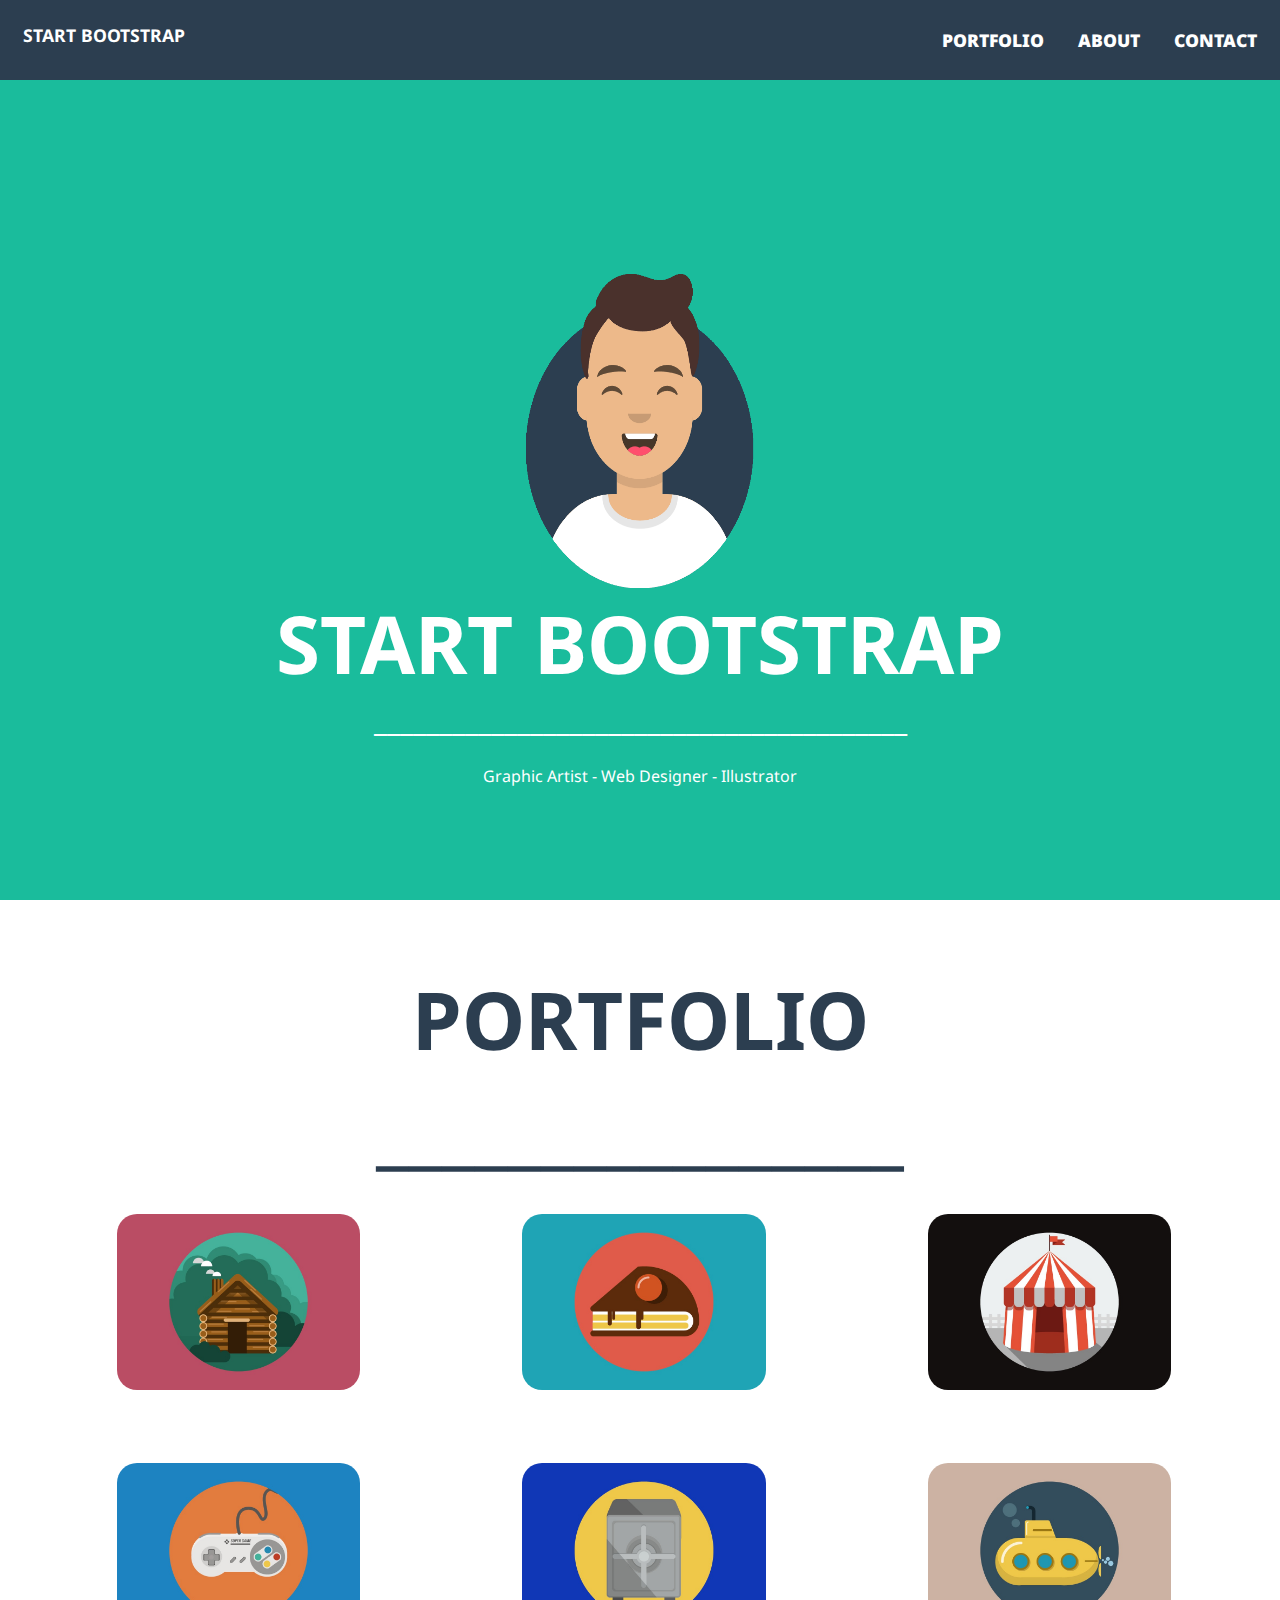
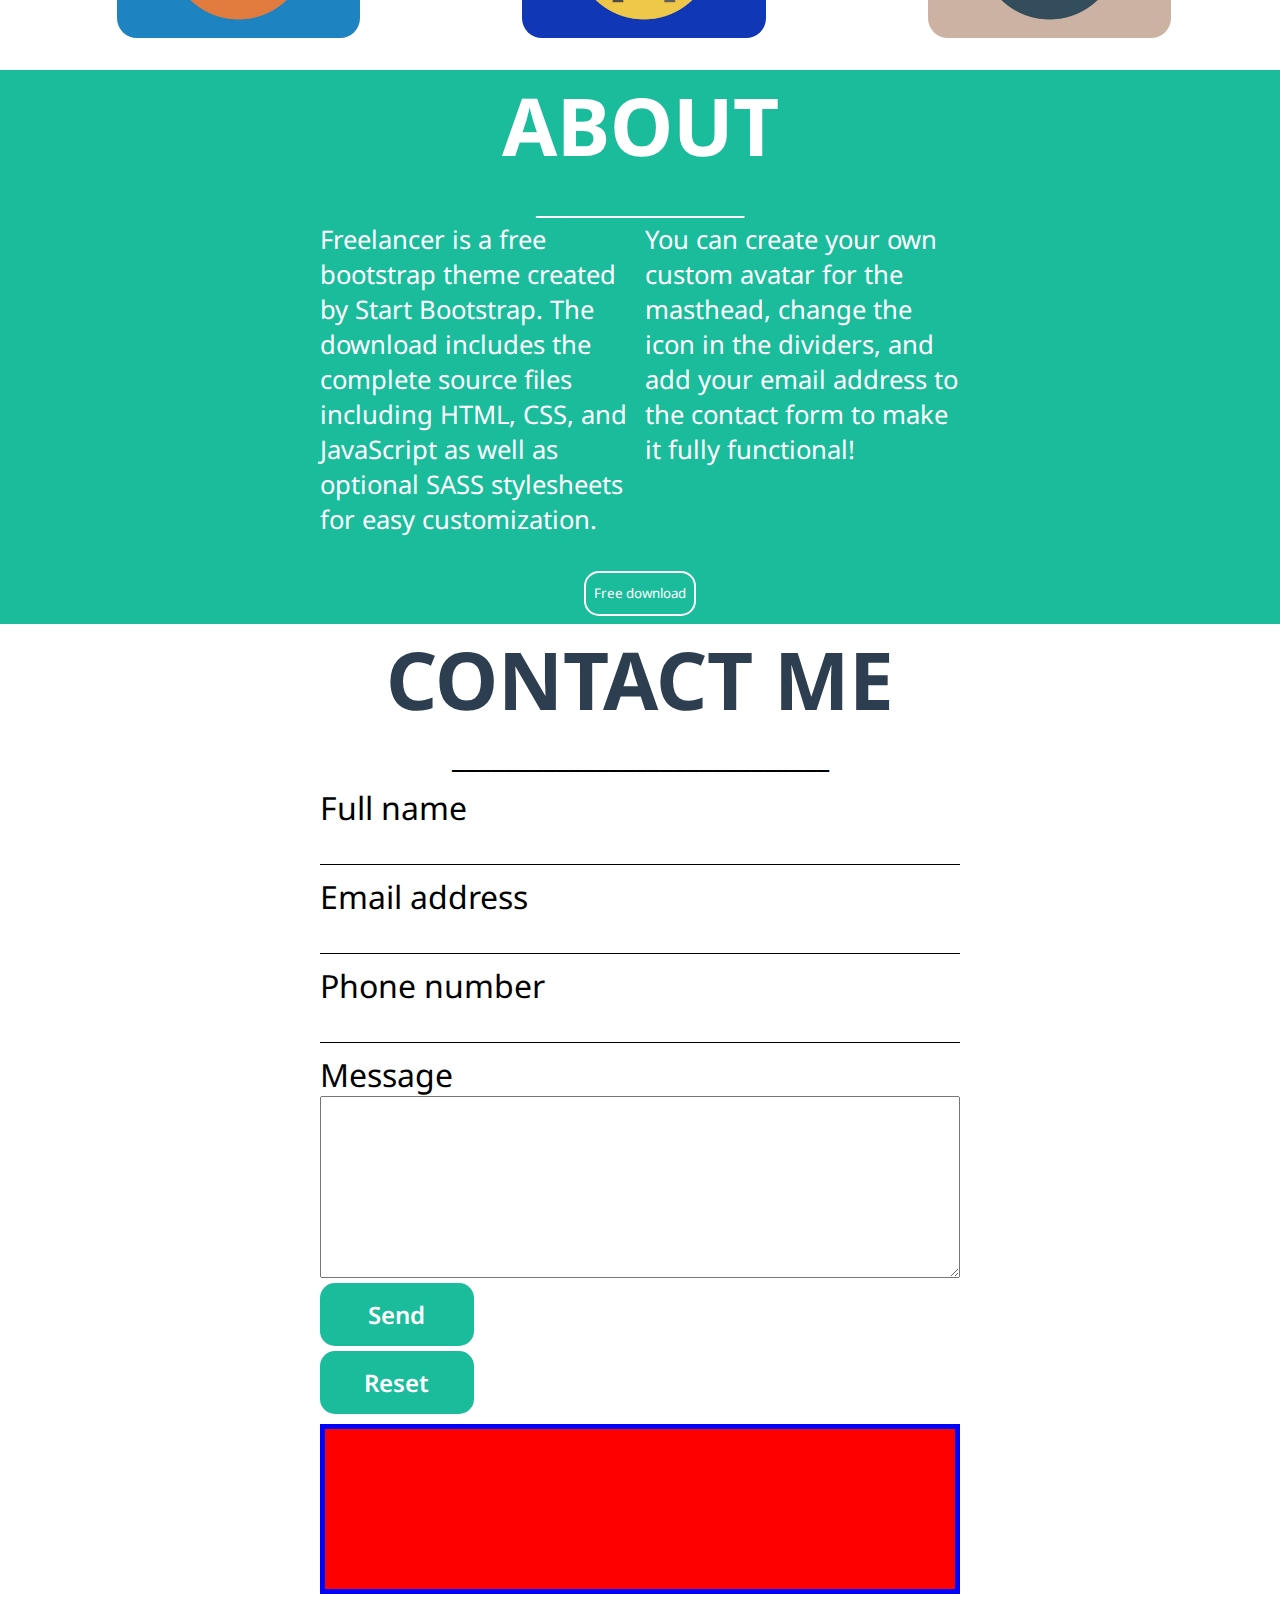
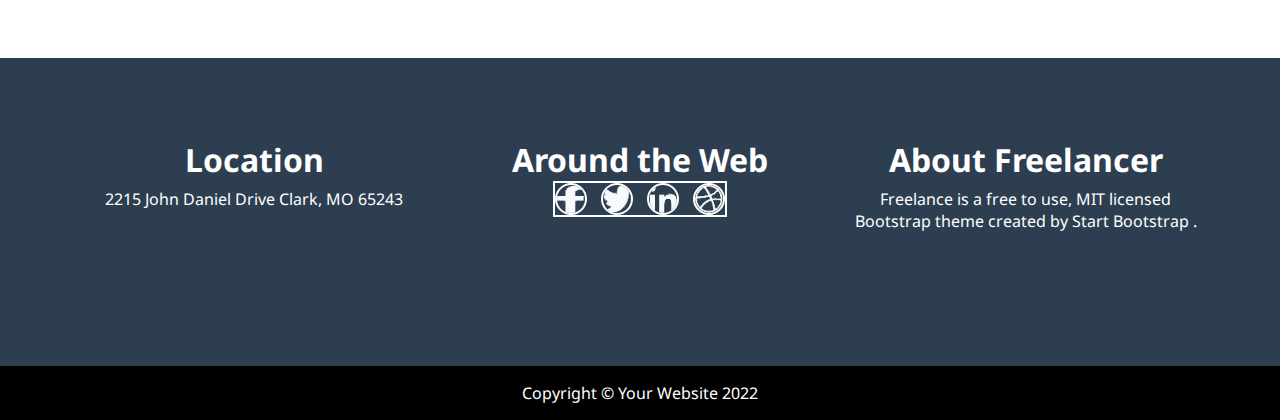
==== index.html @ b319719e "added a function that validates phone number" ====
<html lang="en">

<head>
    <meta charset="UTF-8">
    <meta http-equiv="X-UA-Compatible" content="IE=edge">
    <meta name="viewport" content="width=device-width, initial-scale=1.0">
    <link rel="preconnect" href="https://fonts.googleapis.com">
    <link rel="preconnect" href="https://fonts.gstatic.com" crossorigin>
    <link href="https://fonts.googleapis.com/css2?family=Noto+Sans&display=swap" rel="stylesheet">
    <link rel="stylesheet" href="./style.css" />
    <title>Freelancer - Start Bootstrap Theme</title>
    <link rel="icon" type="image/x-icon" href="./images/icon1.jpeg" />
</head>

<body>
    <!-- Start Hero -->
    <div class="hero container ">
        <!-- Start Navigation Bar -->

        <nav class="top-nav">
            <p class="nav-button">START BOOTSTRAP</p>
            <ul class="links">
                <li><a href=""><button class="nav-button"> PORTFOLIO</button></a></li>
                <li><a href=""><button class="nav-button">ABOUT</button></a></li>
                <li><a href=""><button class="nav-button">CONTACT</button></a></li>
            </ul>
        </nav>
        <!-- End Navigation Bar -->


        <!-- Start Hero Content -->
        <section class="hero-content">
            <img class="mobile-img" src="./images/img2.png">
            <h1 class="hero-heading ">
                START BOOTSTRAP
            </h1>
            <h1>_________________________________________</h1>
            <p class="hero-text">Graphic Artist - Web Designer - Illustrator</p>
        </section>
        <!-- End Hero Content -->
    </div>
    <!-- End Hero -->


    <!-- START PORTFOLIO SECTION -->
    <section class="portfolio">
        <div class="port-h">
            <h1>PORTFOLIO</h1>
            <h1 class="sep">________________</h1>
        </div>

        <div class="cards">



            <div class="top-imgs">
                <div>
                    <img class="card" src="./images/1.jpg">
                </div>


                <div>
                    <img class="card" src="./images/2.jpg">
                </div>


                <div>
                    <img class="card" src="./images/3.jpg">
                </div>

            </div>

            <div class="btm-imgs">
                <div>
                    <img class="card" src="./images/4.jpg">
                </div>


                <div>
                    <img class="card" src="./images/5.jpg">
                </div>

                <div>
                    <img class="card" src="./images/6.jpg">
                </div>
            </div>
        </div>
    </section>
    <!-- END PORTFOLIO SECTION -->


    <!-- START ABOUT SECTION -->
    <section class="about">

        <div class="abt-title">
            <h1 class="h1-about">ABOUT</h1>
            <h1 class="abt-sep">________________</h1>
        </div>

        <div class="abt-content">


            <div class="abt-ctn-left">
                <p>Freelancer is a free bootstrap theme created by Start Bootstrap. The download includes the complete
                    source files including HTML, CSS, and JavaScript as well as optional SASS stylesheets for easy
                    customization.</p>
            </div>

            <div class="abt-ctn-right">
                <p>You can create your own custom avatar for the masthead, change the icon in the dividers, and add your
                    email address to the contact form to make it fully functional!</p>
            </div>

        </div>

        <div class="abt-btn">
            <button>Free download</button>
        </div>
    </section>

    <!-- END ABOUT SECTION -->


    <!-- START CONTACT ME SECTION -->
    <section class="contact-me">

        <div class="contact-me-title">
            <h1 class="h1-ctn">CONTACT ME</h1>
            <h1>_____________________________</h1>
        </div>


        <form class="ctc-me-form">
            <label>Full name</label>
            <input id="full_name">
            <label>Email address</label>
            <input id="email_address">
            <label>Phone number</label>
            <input id="phone_nb">
            <label>Message</label>
            <textarea  id="msg" rows="10" cols="60" wrap="virtual"></textarea>
            <button type="button" class="form-btn-send" id="send-btn" onclick="main()">Send</button>
            <button type="button" class="form-btn-send" id="reset-btn" onclick="reset()">Reset</button>

        </form>
<!-- <div class="alert"> -->
        <div id="alert-error" class="alert">

        </div>
    <!-- </div> -->


    </section>

    <!-- END CONTACT ME SECTION -->

    <!-- START FOOTER SECTION -->
    <footer>

        <div class="top-footer">

            <div class="footer-card">
                <h1>Location</h1>
                <p>2215 John Daniel Drive
                    Clark, MO 65243 </p>

            </div>



            <div class="footer-card">
                <h1>Around the Web</h1>
                <!-- logos -->
                <div class="footer-icons-container">
                    <img class="footer-icons" src="./images/facebook.png">
                    <img class="footer-icons" src="./images/twitter.png">
                    <img class="footer-icons" src="./images/linkedin.png">
                    <img class="footer-icons" src="./images/dribble.png">

                </div>
            </div>



            <div class="footer-card">
                <h1>About Freelancer</h1>
                <p>Freelance is a free to use, MIT licensed Bootstrap theme created by Start Bootstrap . </p>

            </div>

        </div>

        <div class="bottom-footer">
            <p>Copyright © Your Website 2022</p>
        </div>
    </footer>
    <!-- END FOOTER SECTION -->
    <script src="script.js" type="text/javascript"></script>
</body>

</html>
---- style.css ----
* {
    margin: 0;
    padding: 0;
    box-sizing: border-box;
    font-family: 'Noto Sans', sans-serif;

}

.hero{
    position:relative;
}

.container {
    padding: 0;
    width: 100%;
    height: 100vh;
}

.top-nav {

    background-color: #2C3E50;
    display: flex;
    justify-content: space-between;
    padding: 1rem;
    width: 100%;

    height: 80px;
}

.top-nav ul {
    display: flex;
    flex-wrap: wrap;
}

.links {
    list-style: none;
    display: flex;
    justify-content: center;
    align-items: center;
    font-size: 18px;
    font-weight: bold;
}

.links>li {
    margin-right: 20px;
    cursor: pointer;
}

nav ul li a:hover {
    text-decoration: underline;

}


.links>li:last-child {
    margin-right: 0px;
}

.nav-button {
    color: white;
    font-weight: bolder;
    font-size: 1.1rem;
    background-color: transparent;
    border: none;
    padding: 7px;
    border-radius: 2px;
}

.top-nav p {
    color: white;
    font-weight: 700;
}

.nav-button:hover {

    color: #1ABC9C;
}

.hero {
    background-color: #1ABC9C;
    background-size: cover;
    background-repeat: no-repeat;
    background-position: center;
    color: #fff;
    position: relative;
}

.hero-content {

    width: 100%;
    height: 100%;
    display: flex;
    justify-content: center;
    align-items: center;
    flex-direction: column;
}

.hero-content img {
    height: 35%;
    width: 18%;
}

.hero-heading {
    font-size: 5rem;
}

.hero-text {
    margin-top: 2%;
}

.portfolio {

    width: 100%;
    height: auto;
    margin-top: 5%;
    display: flex;
    justify-content: center;
    align-items: center;
    flex-direction: column;
}

.portfolio h1 {
    font-size: 5rem;
    color: #2C3E50;
    align-items: center;
    justify-content: center;
    text-align: center;
}



.sep {
    width: 50%;
}

.cards {
 
    display: flex;
    flex-direction: column;
    padding: 2rem;
}

.card {

    width: 60%;
    height: auto;
    border-radius: 20px;
    /* margin: 5%; */

}

.top-imgs {
    width: 100%;

    display: flex;
    /* margin: 7%; */
    /* justify-content: space-around; */
    align-items: center;
    justify-content: center;
    margin-left: 7%;


}

.btm-imgs {
    width:100%;

    display: flex;
    margin-top: 6%;
    margin-left: 7%;
}

/* about section */

.about {
    color: white;
    background-color: #1ABC9C;
    align-content: center;
    justify-content: center;



}

.abt-title {
    width: 50%;
    justify-content: center;
    text-align: center;
    margin: 0 auto;



}

.h1-about {
    font-size: 5rem;
    color: white;
    align-items: center;
    justify-content: center;
}

.abt-sep {
    width: 100%;
}

.abt-content {
    display: flex;
    width: 50vw;
    height: auto;
    margin-top: 5%;
    margin: 0 auto;
    
 
}

.abt-content p {
    font-size: 1.6rem;
}

.abt-ctn-left {

    width: 50%;
}

.abt-ctn-right {

    width: 50%;
    margin-left: 10px;
}

.abt-btn {
    margin: 0 auto;

    width: 10%;
    justify-items: center;
    padding: 0.5rem;
    margin-top: 2%;

}

.abt-btn button {
    width: 100%;
    height: 5%;
    border-radius: 15px;
    border: 2px solid white;
    background-color: rgba(0, 0, 0, 0);
    color: white;
}



.contact-me-title {
    width: 50%;
    justify-content: center;
    text-align: center;
    margin: 0 auto;
}

.h1-ctn {
    font-size: 5rem;
    color: #2C3E50;
    align-items: center;
    justify-content: center;
}

form {
    display: flex;
    flex-direction: column;
    width: 50%;
    margin: 0 auto;
}

form label {
    margin-top: 10px;
    font-size: 2rem;
}

form input {

    background: transparent;
    border: none;
    border-bottom: 1px solid black;
    height: 4vh;
}

.form-btn-send {
    width: 24%;
    height: 7vh;
    background-color: #1ABC9C;
    color: white;
    font-weight: 600;
    font-size: 1.5rem;
    border-radius: 15px;
    border: none;
    margin-top: 5px;
}



.footer-card {

    width: 33%;
    height: 20vh;
    padding: 1rem;
}

.top-footer {

    width: 100%;
    height: auto;
    margin-top: 5%;
    display: flex;
    justify-content: space-between;
    align-items: center;
    flex-direction: row;
    background-color: #2C3E50;
    color: white;
    padding: 4rem;
    flex-wrap: wrap;
}

.footer-card {
    text-align: center;

}

.footer-card p {
    margin-top: 7px;
}

.bottom-footer {
background-color: black;
    color: white;
    text-align: center;
    padding: 1rem;
}

.footer-icons {
    border: 2px solid white;
    width: 2rem;
    height: 2rem;
    /* padding:0.3rem; */
    border-radius: 50px;

}

.footer-icons-container {
    border: 2px solid white;
    display: flex;
    margin: 0 auto;
    width: 50%;
    justify-content: space-between;


}

.alert{
    border:5px solid blue;
    padding:5rem;
    background-color: red;
    width:50%;
    margin: 0 auto;
    margin-top: 10px;
}


/* Media queries */

/* For mobile devices */
@media only screen and (min-width: 250px) and (max-width: 480px) {

    .top-nav {
width:100%;

    }

    .nav-button{
        font-size: 8px;
        display: flex;
        justify-content: center;
        align-items: center;
        margin-left:0.2rem;
        margin-right:0.2rem;
    }

    .mobile-img{
        width:240px !important;
        height:auto;
    }

    .hero-heading {
        display: flex;
        flex-direction: column;
        width:10%;
        font-size: 2rem;
        text-align: center;

        margin-right: 30vw;
    }

    .portfolio{
        width:100vw;
    }
    .port-h h1{
        font-size: 2rem !important;
    }
  .cards{
width:100vw;
  }

  .card{
    width:100%;
    margin-top: 10px;
  }
  .top-imgs{
    display: flex;
    flex-direction: column;
    margin:0 auto;
  }

  .btm-imgs{
    display: flex;
    flex-direction: column;
    margin:0 auto;
  }


}

/* For small Devices, Tablets */
@media only screen and (min-width : 540px) and (max-width :920px) {
   
}
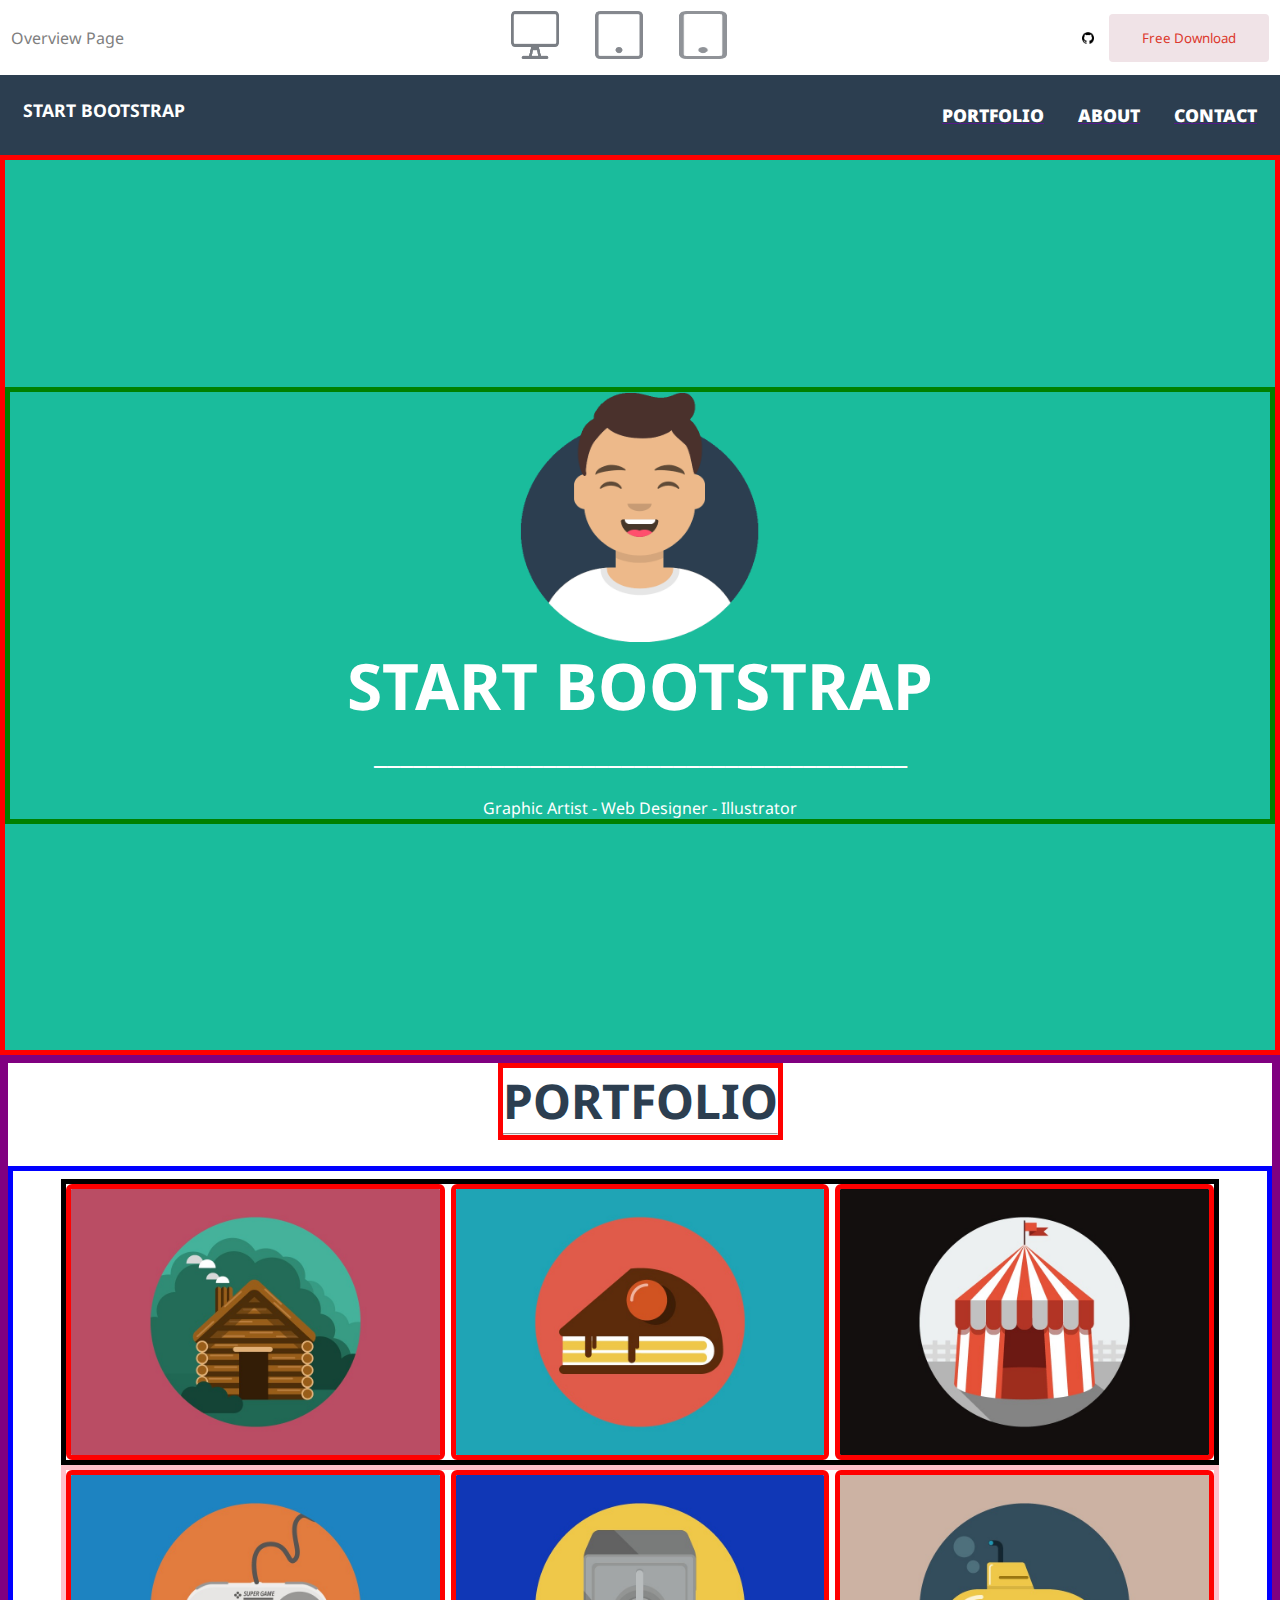
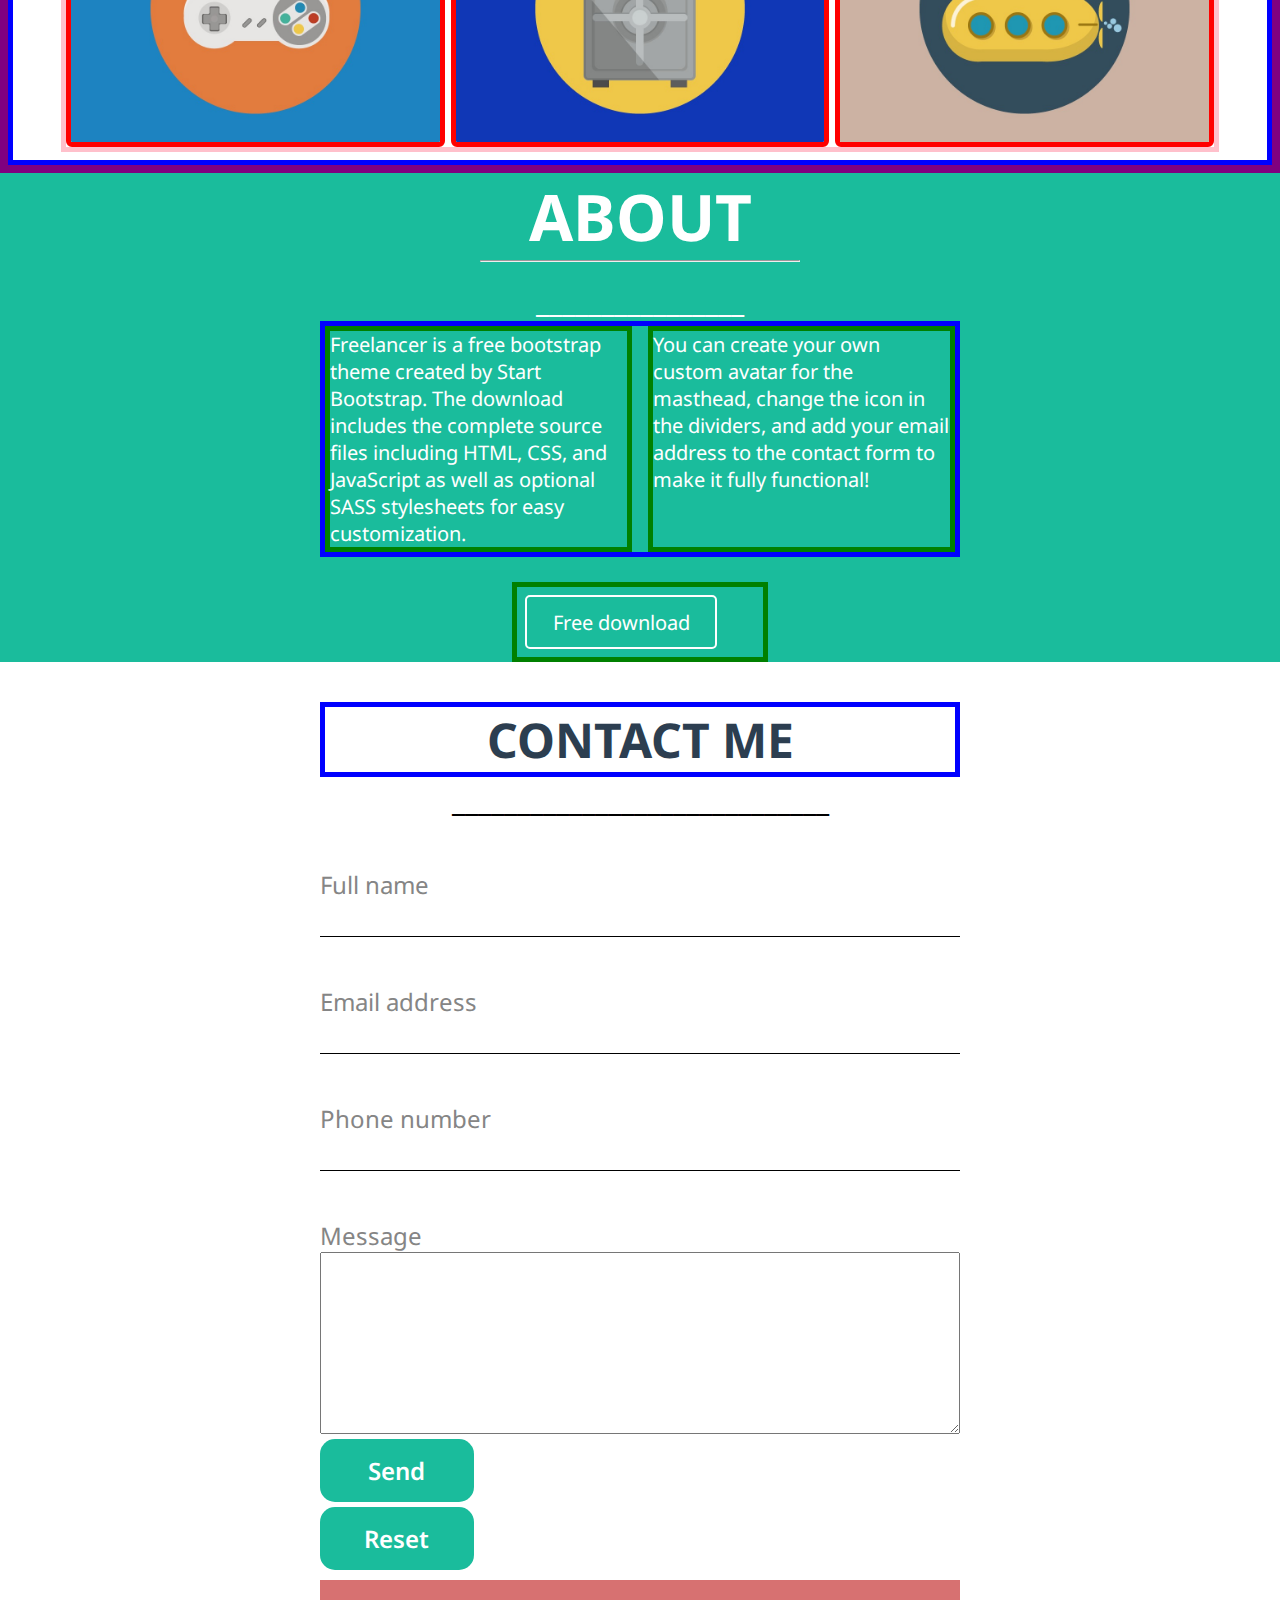
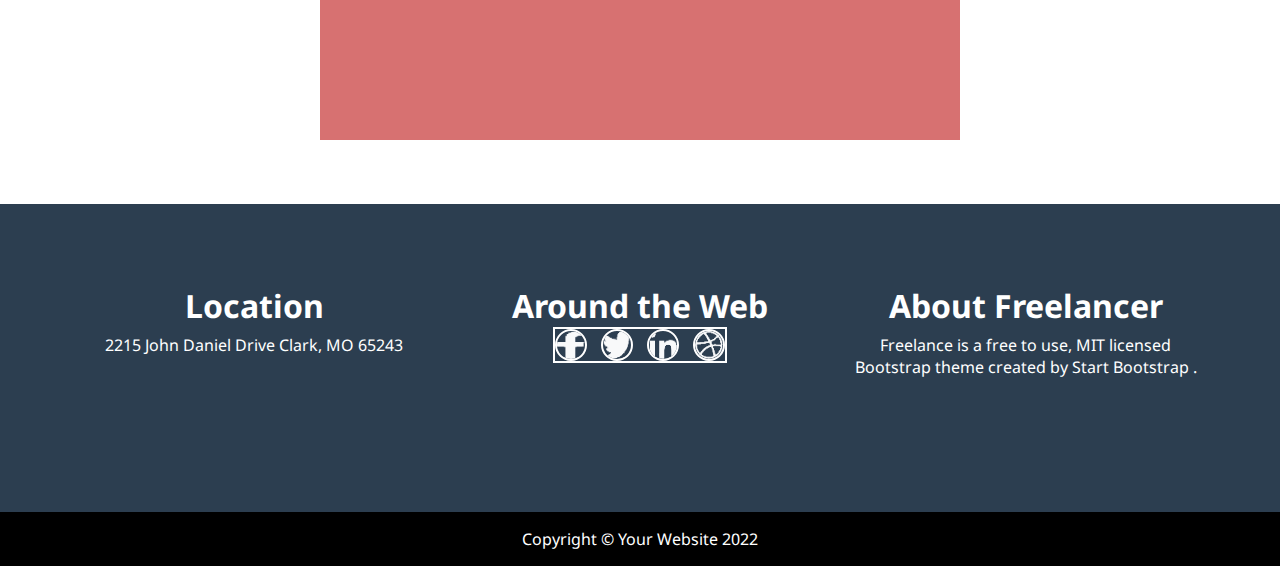
==== commit b096af0e: "fixed some styling and added a function that validates msg in textarea" ====
--- a/index.html
+++ b/index.html
@@ -11,11 +11,28 @@
     <title>Freelancer - Start Bootstrap Theme</title>
     <link rel="icon" type="image/x-icon" href="./images/icon1.jpeg" />
 </head>
-
-<body>
+<!-- class="container" kenet bl -->
+<body >
     <!-- Start Hero -->
     <div class="hero container ">
         <!-- Start Navigation Bar -->
+        <nav class="top-nav2">
+            <div class="nav2-content">
+                <p>Overview Page</p>
+            </div>
+
+            <div class="icons-nav2">
+                <img src="./images/desktop.png">
+                <img src="./images/tablet.png">
+                <img src="./images/phone.png">
+            </div>
+
+            <div class="git-button">
+                <img src="./images/github.png">
+                <button>Free Download</button>
+            </div>
+
+        </nav>
 
         <nav class="top-nav">
             <p class="nav-button">START BOOTSTRAP</p>
@@ -30,12 +47,14 @@
 
         <!-- Start Hero Content -->
         <section class="hero-content">
+            <div class="hero-img-text">
             <img class="mobile-img" src="./images/img2.png">
             <h1 class="hero-heading ">
                 START BOOTSTRAP
             </h1>
             <h1>_________________________________________</h1>
             <p class="hero-text">Graphic Artist - Web Designer - Illustrator</p>
+        </div>
         </section>
         <!-- End Hero Content -->
     </div>
@@ -45,8 +64,8 @@
     <!-- START PORTFOLIO SECTION -->
     <section class="portfolio">
         <div class="port-h">
-            <h1>PORTFOLIO</h1>
-            <h1 class="sep">________________</h1>
+            <h1>PORTFOLIO<hr></h1>
+
         </div>
 
         <div class="cards">
@@ -54,36 +73,36 @@
 
 
             <div class="top-imgs">
-                <div>
+              
                     <img class="card" src="./images/1.jpg">
-                </div>
-
-
-                <div>
+        
+
+
+              
                     <img class="card" src="./images/2.jpg">
-                </div>
-
-
-                <div>
+            
+
+
+          
                     <img class="card" src="./images/3.jpg">
-                </div>
-
-            </div>
-
-            <div class="btm-imgs">
-                <div>
+      
+
+            </div>
+ 
+            <div class="btm-imgs"> 
+         
                     <img class="card" src="./images/4.jpg">
-                </div>
-
-
-                <div>
+        
+
+
+          
                     <img class="card" src="./images/5.jpg">
-                </div>
-
-                <div>
+             
+
+           
                     <img class="card" src="./images/6.jpg">
-                </div>
-            </div>
+            
+          </div>
         </div>
     </section>
     <!-- END PORTFOLIO SECTION -->
@@ -93,7 +112,7 @@
     <section class="about">
 
         <div class="abt-title">
-            <h1 class="h1-about">ABOUT</h1>
+            <h1 class="h1-about">ABOUT<hr></h1>
             <h1 class="abt-sep">________________</h1>
         </div>
 
@@ -126,7 +145,7 @@
 
         <div class="contact-me-title">
             <h1 class="h1-ctn">CONTACT ME</h1>
-            <h1>_____________________________</h1>
+            <h1 class="mobilesep">_____________________________</h1>
         </div>
 
 
@@ -138,16 +157,16 @@
             <label>Phone number</label>
             <input id="phone_nb">
             <label>Message</label>
-            <textarea  id="msg" rows="10" cols="60" wrap="virtual"></textarea>
+            <textarea id="msg" rows="10" cols="60" wrap="virtual"></textarea>
             <button type="button" class="form-btn-send" id="send-btn" onclick="main()">Send</button>
             <button type="button" class="form-btn-send" id="reset-btn" onclick="reset()">Reset</button>
 
         </form>
-<!-- <div class="alert"> -->
+        <!-- <div class="alert"> -->
         <div id="alert-error" class="alert">
 
         </div>
-    <!-- </div> -->
+        <!-- </div> -->
 
 
     </section>
--- a/style.css
+++ b/style.css
@@ -6,16 +6,17 @@
 
 }
 
-.hero{
-    position:relative;
-}
+
 
 .container {
     padding: 0;
     width: 100%;
-    height: 100vh;
-}
-
+    /* height: 100vh; */
+    display: flex;
+    flex-direction: column;
+}
+
+/* Nav Bar */
 .top-nav {
 
     background-color: #2C3E50;
@@ -64,6 +65,7 @@
     border: none;
     padding: 7px;
     border-radius: 2px;
+    display: flex;
 }
 
 .top-nav p {
@@ -74,103 +76,184 @@
 .nav-button:hover {
 
     color: #1ABC9C;
-}
+    cursor: pointer;
+}
+
+.top-nav2 {
+    /* border: 5px solid red; */
+    padding: 0.7rem;
+    background-color: white;
+    height: fit-content;
+    display: flex;
+    align-items: center;
+    justify-content: space-between;
+
+}
+
+.top-nav2 p {
+    color: gray;
+}
+
+.icons-nav2 {
+    /* border: 5px solid blue; */
+    /* display: flex;
+justify-content: space-between; */
+
+}
+
+.icons-nav2 img {
+    margin-left: 2rem;
+    /* position: absolute; */
+}
+
+.icons-nav2 img {
+    width: 3rem;
+    height: 3rem;
+}
+
+.git-button {
+    /* border: 5px solid green; */
+    display: flex;
+    align-items: center;
+
+}
+
+.git-button img {
+    width: 12px;
+    height: 12px;
+}
+
+.git-button button {
+    background-color: #F0E3E7;
+    color: #DC392D;
+    height: 3rem;
+    width: 10rem;
+    margin-left: 15px;
+    border-radius: 0.25rem;
+    border: none;
+    cursor: pointer;
+}
+
+/*  Hero */
 
 .hero {
     background-color: #1ABC9C;
-    background-size: cover;
-    background-repeat: no-repeat;
-    background-position: center;
+    /* background-size: cover;
+    background-repeat: no-repeat; */
+    /* background-position: center; */
     color: #fff;
     position: relative;
+    display: flex;
+    flex-direction: column;
+    /* flex-wrap: wrap; */
 }
 
 .hero-content {
-
-    width: 100%;
-    height: 100%;
-    display: flex;
-    justify-content: center;
-    align-items: center;
+    border: 5px solid red;
+    /* margin-top:7rem; */
+    width: 100%;
+    height: 100vh;
+    display: flex;
+    justify-content: center;
+    /*align-items: center; */
     flex-direction: column;
 }
 
 .hero-content img {
-    height: 35%;
-    width: 18%;
+    width: 240px;
+    height: 250px;
+    /* position: absolute; */
 }
 
 .hero-heading {
-    font-size: 5rem;
+    font-size: 4rem;
 }
 
 .hero-text {
     margin-top: 2%;
 }
 
+.hero-img-text {
+    border: 5px solid green;
+    align-items: center;
+    text-align: center;
+}
+
+/* Portfolio section */
 .portfolio {
+    border: 8px solid purple;
 
     width: 100%;
     height: auto;
-    margin-top: 5%;
-    display: flex;
-    justify-content: center;
-    align-items: center;
-    flex-direction: column;
-}
+    /* margin-top: 5%; */
+    display: flex;
+    justify-content: center;
+    align-items: center;
+    flex-direction: column;
+}
+
+
 
 .portfolio h1 {
-    font-size: 5rem;
+    border: 5px solid red;
+    font-size: 3rem;
     color: #2C3E50;
     align-items: center;
     justify-content: center;
     text-align: center;
 }
 
-
-
-.sep {
-    width: 50%;
+hr {
+    font-weight: 900;
+    color: #2C3E50;
 }
 
 .cards {
- 
-    display: flex;
-    flex-direction: column;
-    padding: 2rem;
+    border: 5px solid blue;
+    display: flex;
+    flex-direction: column;
+    width: 100%;
+    padding: 0.5rem;
+    padding-left: 3rem;
+    padding-right: 3rem;
+    margin-top: 1.6rem;
 }
 
 .card {
-
-    width: 60%;
+    border: 5px solid red;
+    width: 33%;
     height: auto;
-    border-radius: 20px;
-    /* margin: 5%; */
+    border-radius: 6px;
+    /* margin:5px;
+    margin: 5%; */
+    display: flex;
+    flex-direction: column;
 
 }
 
 .top-imgs {
-    width: 100%;
-
-    display: flex;
-    /* margin: 7%; */
-    /* justify-content: space-around; */
-    align-items: center;
-    justify-content: center;
-    margin-left: 7%;
+    border: 5px solid black;
+    width: 100%;
+    display: flex;
+    justify-content: space-between !important;
+    align-items: center;
+    flex-wrap: wrap;
+    margin: 0 auto;
 
 
 }
 
 .btm-imgs {
-    width:100%;
-
-    display: flex;
-    margin-top: 6%;
-    margin-left: 7%;
-}
-
-/* about section */
+    border: 5px solid pink;
+    width: 100%;
+    display: flex;
+    justify-content: space-between !important;
+    align-items: center;
+    flex-wrap: wrap;
+    margin: 0 auto;
+}
+
+/* About section */
 
 .about {
     color: white;
@@ -187,64 +270,76 @@
     justify-content: center;
     text-align: center;
     margin: 0 auto;
-
-
-
 }
 
 .h1-about {
-    font-size: 5rem;
-    color: white;
-    align-items: center;
-    justify-content: center;
-}
-
-.abt-sep {
-    width: 100%;
-}
+    font-size: 4rem;
+    color: white;
+    align-items: center;
+    justify-content: center;
+}
+
+.h1-about hr {
+    width: 50%;
+    margin: 0 auto;
+    margin-bottom: 1rem;
+}
+
+/* .abt-sep {
+    width: 100%;
+} */
 
 .abt-content {
+    border: 5px solid blue;
     display: flex;
     width: 50vw;
     height: auto;
     margin-top: 5%;
     margin: 0 auto;
-    
- 
+    flex-direction: row;
+    /* padding-left:10vw ;
+    padding-right:10vw ; */
+    /* flex-wrap: wrap; */
+
+
 }
 
 .abt-content p {
-    font-size: 1.6rem;
+    font-size: 1.25rem;
 }
 
 .abt-ctn-left {
-
-    width: 50%;
+    border: 5px solid green;
+    width: 80%;
 }
 
 .abt-ctn-right {
-
-    width: 50%;
-    margin-left: 10px;
+    border: 5px solid green;
+    width: 80%;
+    margin-left: 1rem;
 }
 
 .abt-btn {
-    margin: 0 auto;
-
-    width: 10%;
+    border: 5px solid green;
+    margin: 0 auto;
+
+    width: 20vw;
     justify-items: center;
     padding: 0.5rem;
     margin-top: 2%;
 
+
 }
 
 .abt-btn button {
-    width: 100%;
-    height: 5%;
-    border-radius: 15px;
+    width: 15vw;
+    height: 6vh;
+    border-radius: 5px;
     border: 2px solid white;
     background-color: rgba(0, 0, 0, 0);
     color: white;
+    font-size: 1.25rem;
+
 }
 
 
@@ -257,10 +352,12 @@
 }
 
 .h1-ctn {
-    font-size: 5rem;
+    border: 5px solid blue;
+    font-size: 3rem;
     color: #2C3E50;
     align-items: center;
     justify-content: center;
+    margin-top: 2.5rem;
 }
 
 form {
@@ -271,12 +368,13 @@
 }
 
 form label {
-    margin-top: 10px;
-    font-size: 2rem;
+    margin-top: 3rem;
+    font-size: 1.5rem;
+    color: rgb(133, 133, 133);
 }
 
 form input {
-
+    color: rgb(133, 133, 133);
     background: transparent;
     border: none;
     border-bottom: 1px solid black;
@@ -295,7 +393,7 @@
     margin-top: 5px;
 }
 
-
+/* footer */
 
 .footer-card {
 
@@ -329,7 +427,7 @@
 }
 
 .bottom-footer {
-background-color: black;
+    background-color: black;
     color: white;
     text-align: center;
     padding: 1rem;
@@ -354,11 +452,11 @@
 
 }
 
-.alert{
-    border:5px solid blue;
-    padding:5rem;
-    background-color: red;
-    width:50%;
+.alert {
+    border: none;
+    padding: 5rem;
+    background-color: rgb(215, 113, 113);
+    width: 50%;
     margin: 0 auto;
     margin-top: 10px;
 }
@@ -369,65 +467,130 @@
 /* For mobile devices */
 @media only screen and (min-width: 250px) and (max-width: 480px) {
 
+    .container,
+    body {
+        width: 100%;
+    }
+
+    body {
+        width: 100vw;
+    }
+
     .top-nav {
-width:100%;
-
-    }
-
-    .nav-button{
+        width: 100%;
+
+    }
+
+    .nav-button {
         font-size: 8px;
         display: flex;
         justify-content: center;
         align-items: center;
-        margin-left:0.2rem;
-        margin-right:0.2rem;
-    }
-
-    .mobile-img{
-        width:240px !important;
-        height:auto;
+        margin-left: 0.2rem;
+        margin-right: 0.2rem;
+    }
+
+    .mobile-img {
+        width: 240px !important;
+        height: auto;
     }
 
     .hero-heading {
         display: flex;
         flex-direction: column;
-        width:10%;
+        width: 10%;
         font-size: 2rem;
         text-align: center;
 
         margin-right: 30vw;
     }
 
-    .portfolio{
-        width:100vw;
-    }
-    .port-h h1{
+    .portfolio {
+        width: 100vw;
+    }
+
+    .port-h h1 {
         font-size: 2rem !important;
     }
-  .cards{
-width:100vw;
-  }
-
-  .card{
-    width:100%;
-    margin-top: 10px;
-  }
-  .top-imgs{
-    display: flex;
-    flex-direction: column;
-    margin:0 auto;
-  }
-
-  .btm-imgs{
-    display: flex;
-    flex-direction: column;
-    margin:0 auto;
-  }
+
+    .cards {
+        width: 100vw;
+    }
+
+    .card {
+        width: 100%;
+        margin-top: 10px;
+    }
+
+    .top-imgs {
+        display: flex;
+        flex-direction: column;
+        margin: 0 auto;
+    }
+
+    .btm-imgs {
+        display: flex;
+        flex-direction: column;
+        margin: 0 auto;
+    }
+
+    .top-nav2 {
+        width: 100vw;
+    }
+
+    .container {
+        width: 100vw;
+    }
+
+    .icons-nav2 {
+        display: none;
+    }
+
+    .about {
+        border: 5px solid blue;
+    }
+
+    .abt-content {
+        border: 5px solid red;
+        width: 100%;
+        display: flex;
+        flex-direction: column;
+    }
+
+    .abt-ctn-left {
+        margin: 0 auto;
+    }
+
+    .abt-ctn-right {
+        margin: 0 auto;
+    }
+
+    .contact-me {
+        border: 5px solid purple;
+        width: 100%;
+    }
+
+    .mobilesep {
+        display: none;
+    }
+
+    footer {
+        border: 5px solid purple;
+    }
+
+    .footer-card{
+        border: 5px solid white;
+        width: 100%;
+        margin-top: 20px;
+    }
+
+    .form-btn-send {
+        width:100%
+    }
+
 
 
 }
 
 /* For small Devices, Tablets */
-@media only screen and (min-width : 540px) and (max-width :920px) {
-   
-}+@media only screen and (min-width : 540px) and (max-width :920px) {}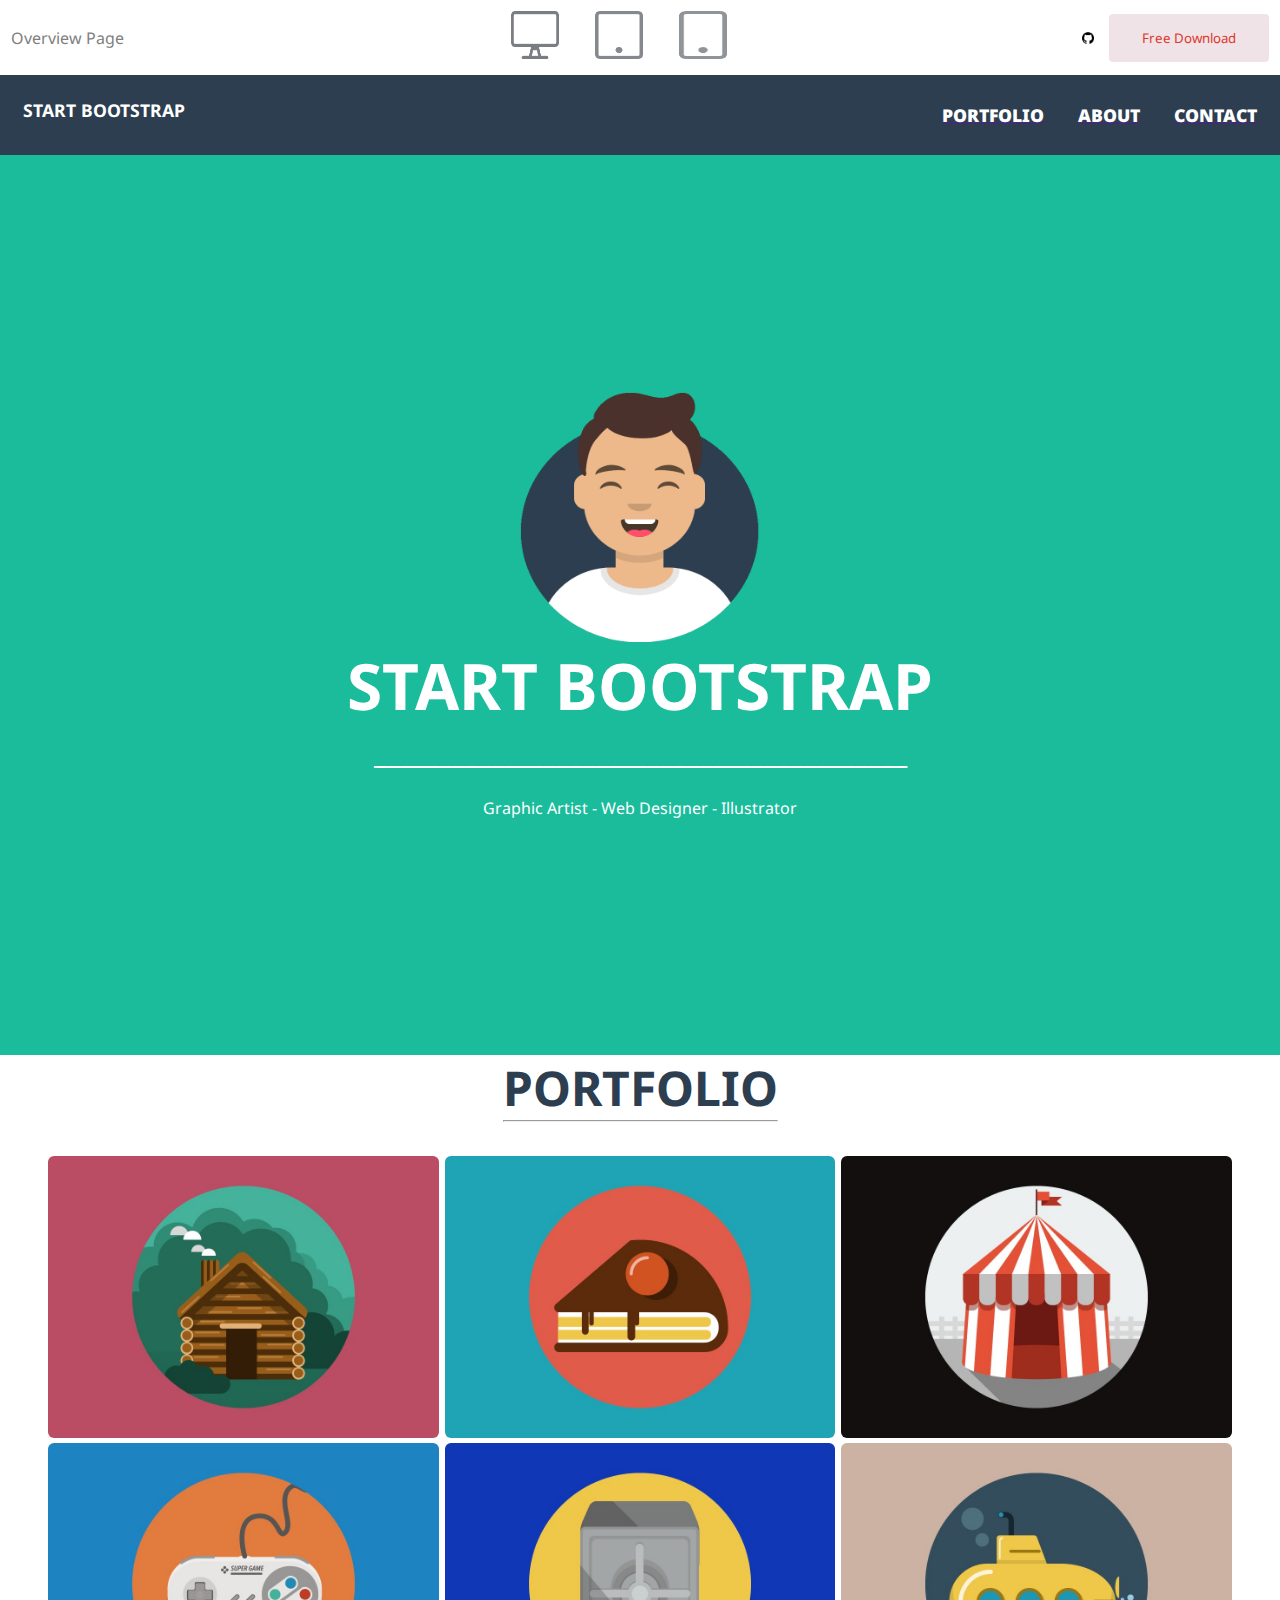
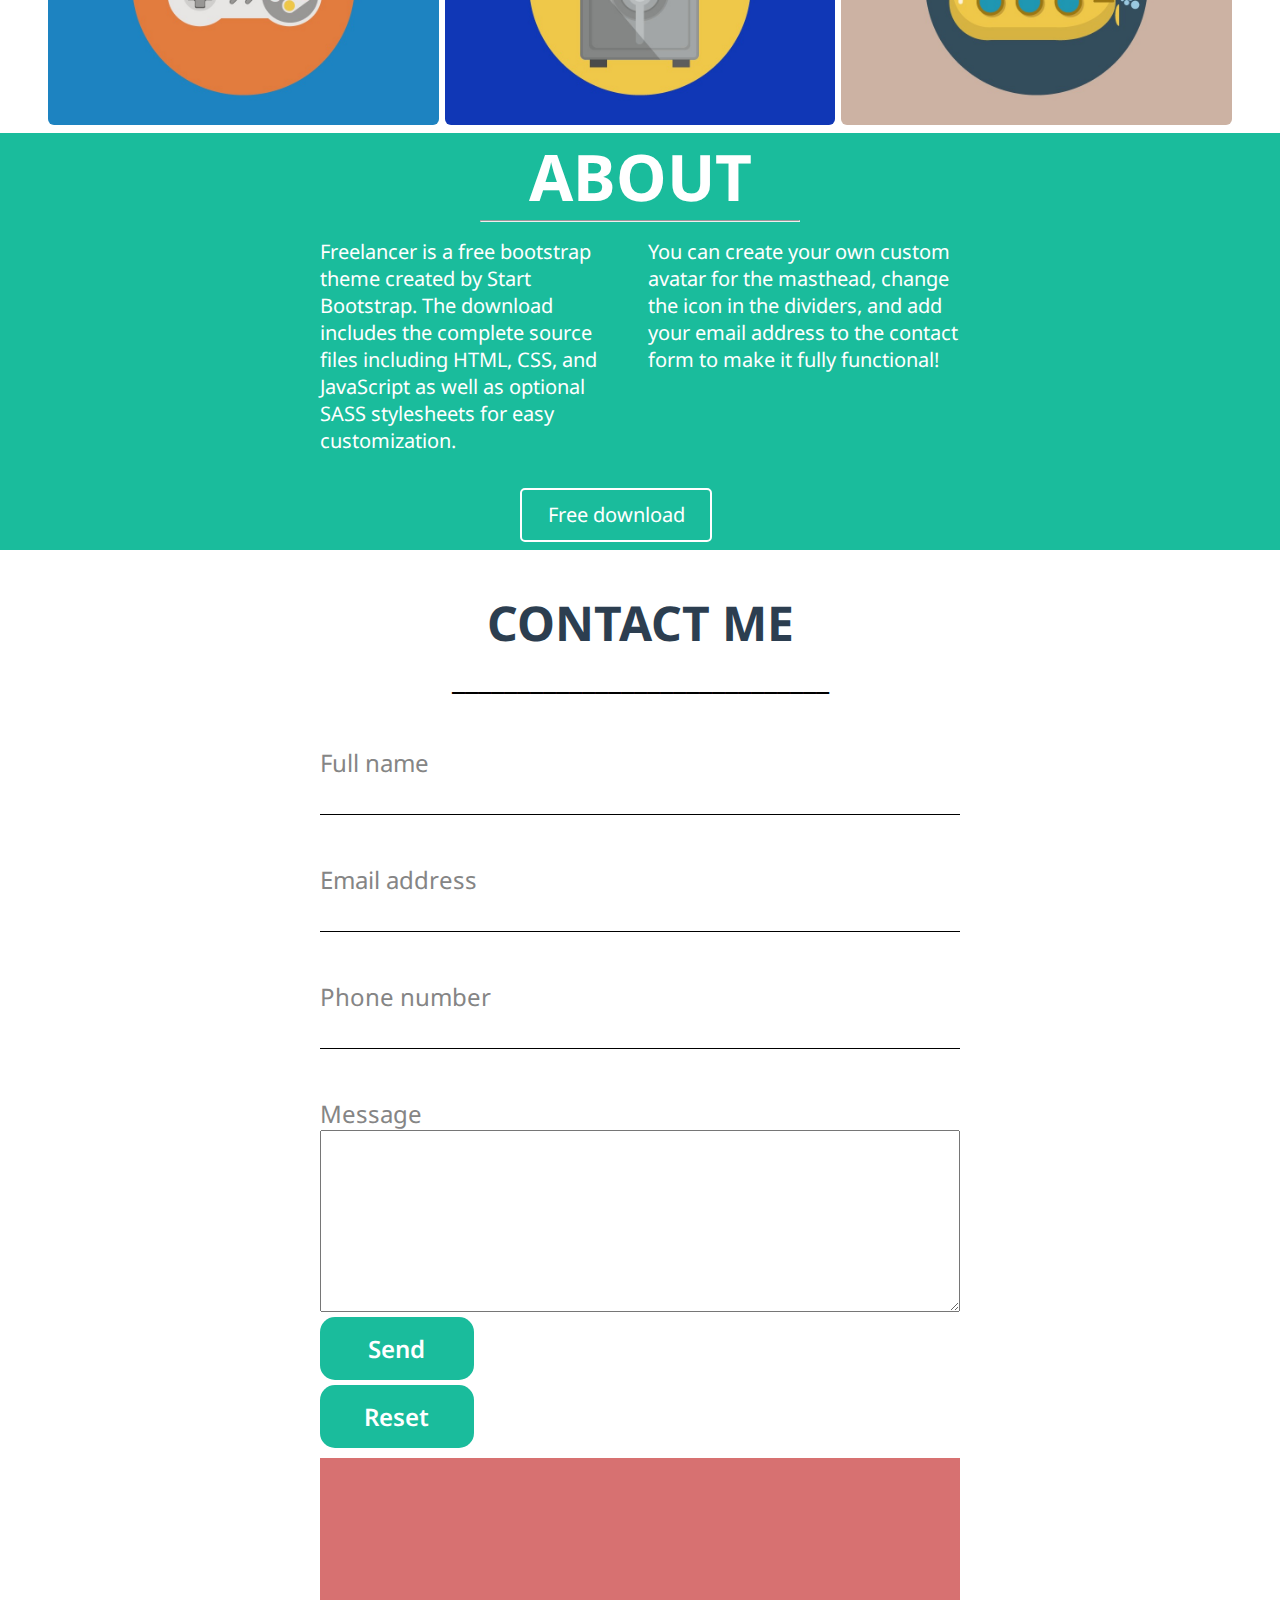
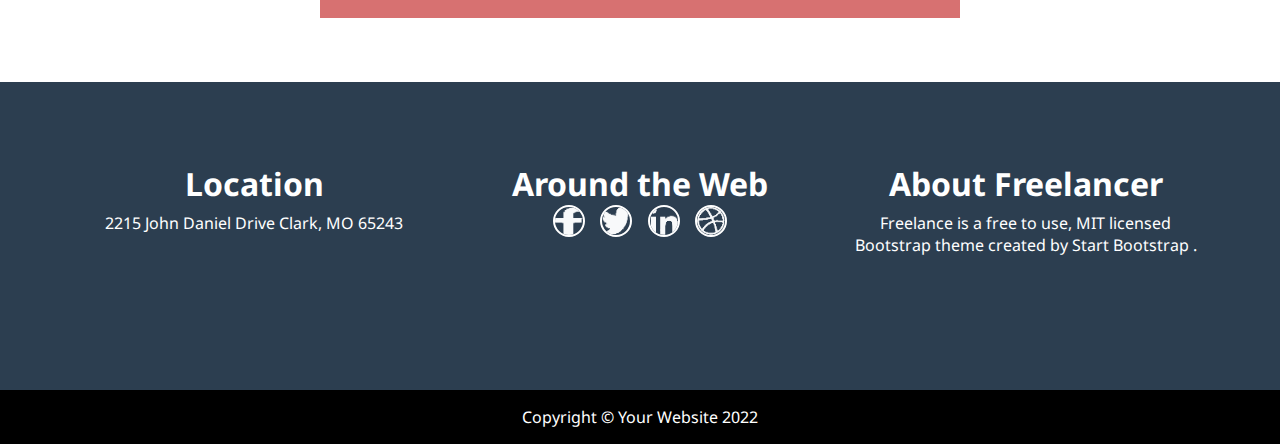
==== commit f1eca5fe: "cleaned up code from unuseful comments" ====
--- a/index.html
+++ b/index.html
@@ -12,7 +12,8 @@
     <link rel="icon" type="image/x-icon" href="./images/icon1.jpeg" />
 </head>
 <!-- class="container" kenet bl -->
-<body >
+
+<body class="container"> 
     <!-- Start Hero -->
     <div class="hero container ">
         <!-- Start Navigation Bar -->
@@ -35,7 +36,7 @@
         </nav>
 
         <nav class="top-nav">
-            <p class="nav-button">START BOOTSTRAP</p>
+            <p class="nav-button ">START BOOTSTRAP</p>
             <ul class="links">
                 <li><a href=""><button class="nav-button"> PORTFOLIO</button></a></li>
                 <li><a href=""><button class="nav-button">ABOUT</button></a></li>
@@ -48,13 +49,13 @@
         <!-- Start Hero Content -->
         <section class="hero-content">
             <div class="hero-img-text">
-            <img class="mobile-img" src="./images/img2.png">
-            <h1 class="hero-heading ">
-                START BOOTSTRAP
-            </h1>
-            <h1>_________________________________________</h1>
-            <p class="hero-text">Graphic Artist - Web Designer - Illustrator</p>
-        </div>
+                <img class="mobile-img" src="./images/img2.png">
+                <h1 class="hero-heading ">
+                    START BOOTSTRAP
+                </h1>
+                <h1>_________________________________________</h1>
+                <p class="hero-text">Graphic Artist - Web Designer - Illustrator</p>
+            </div>
         </section>
         <!-- End Hero Content -->
     </div>
@@ -64,7 +65,9 @@
     <!-- START PORTFOLIO SECTION -->
     <section class="portfolio">
         <div class="port-h">
-            <h1>PORTFOLIO<hr></h1>
+            <h1>PORTFOLIO
+                <hr>
+            </h1>
 
         </div>
 
@@ -73,36 +76,36 @@
 
 
             <div class="top-imgs">
-              
-                    <img class="card" src="./images/1.jpg">
-        
-
-
-              
-                    <img class="card" src="./images/2.jpg">
-            
-
-
-          
-                    <img class="card" src="./images/3.jpg">
-      
-
-            </div>
- 
-            <div class="btm-imgs"> 
-         
-                    <img class="card" src="./images/4.jpg">
-        
-
-
-          
-                    <img class="card" src="./images/5.jpg">
-             
-
-           
-                    <img class="card" src="./images/6.jpg">
-            
-          </div>
+
+                <img class="card" src="./images/1.jpg">
+
+
+
+
+                <img class="card" src="./images/2.jpg">
+
+
+
+
+                <img class="card" src="./images/3.jpg">
+
+
+            </div>
+
+            <div class="btm-imgs">
+
+                <img class="card" src="./images/4.jpg">
+
+
+
+
+                <img class="card" src="./images/5.jpg">
+
+
+
+                <img class="card" src="./images/6.jpg">
+
+            </div>
         </div>
     </section>
     <!-- END PORTFOLIO SECTION -->
@@ -112,8 +115,10 @@
     <section class="about">
 
         <div class="abt-title">
-            <h1 class="h1-about">ABOUT<hr></h1>
-            <h1 class="abt-sep">________________</h1>
+            <h1 class="h1-about">ABOUT
+                <hr>
+            </h1>
+           
         </div>
 
         <div class="abt-content">
@@ -201,7 +206,7 @@
 
 
 
-            <div class="footer-card">
+            <div class="footer-card margin-bottom">
                 <h1>About Freelancer</h1>
                 <p>Freelance is a free to use, MIT licensed Bootstrap theme created by Start Bootstrap . </p>
 
--- a/style.css
+++ b/style.css
@@ -3,7 +3,6 @@
     padding: 0;
     box-sizing: border-box;
     font-family: 'Noto Sans', sans-serif;
-
 }
 
 
@@ -11,7 +10,6 @@
 .container {
     padding: 0;
     width: 100%;
-    /* height: 100vh; */
     display: flex;
     flex-direction: column;
 }
@@ -26,6 +24,10 @@
     width: 100%;
 
     height: 80px;
+}
+
+.form-btn-send {
+    cursor: pointer;
 }
 
 .top-nav ul {
@@ -80,7 +82,6 @@
 }
 
 .top-nav2 {
-    /* border: 5px solid red; */
     padding: 0.7rem;
     background-color: white;
     height: fit-content;
@@ -94,16 +95,8 @@
     color: gray;
 }
 
-.icons-nav2 {
-    /* border: 5px solid blue; */
-    /* display: flex;
-justify-content: space-between; */
-
-}
-
 .icons-nav2 img {
     margin-left: 2rem;
-    /* position: absolute; */
 }
 
 .icons-nav2 img {
@@ -112,7 +105,6 @@
 }
 
 .git-button {
-    /* border: 5px solid green; */
     display: flex;
     align-items: center;
 
@@ -138,31 +130,25 @@
 
 .hero {
     background-color: #1ABC9C;
-    /* background-size: cover;
-    background-repeat: no-repeat; */
-    /* background-position: center; */
     color: #fff;
     position: relative;
     display: flex;
     flex-direction: column;
-    /* flex-wrap: wrap; */
 }
 
 .hero-content {
-    border: 5px solid red;
-    /* margin-top:7rem; */
+
     width: 100%;
     height: 100vh;
     display: flex;
     justify-content: center;
-    /*align-items: center; */
     flex-direction: column;
 }
 
 .hero-content img {
     width: 240px;
     height: 250px;
-    /* position: absolute; */
+
 }
 
 .hero-heading {
@@ -174,14 +160,12 @@
 }
 
 .hero-img-text {
-    border: 5px solid green;
     align-items: center;
     text-align: center;
 }
 
 /* Portfolio section */
 .portfolio {
-    border: 8px solid purple;
 
     width: 100%;
     height: auto;
@@ -195,7 +179,6 @@
 
 
 .portfolio h1 {
-    border: 5px solid red;
     font-size: 3rem;
     color: #2C3E50;
     align-items: center;
@@ -209,7 +192,6 @@
 }
 
 .cards {
-    border: 5px solid blue;
     display: flex;
     flex-direction: column;
     width: 100%;
@@ -220,19 +202,15 @@
 }
 
 .card {
-    border: 5px solid red;
     width: 33%;
     height: auto;
     border-radius: 6px;
-    /* margin:5px;
-    margin: 5%; */
     display: flex;
     flex-direction: column;
 
 }
 
 .top-imgs {
-    border: 5px solid black;
     width: 100%;
     display: flex;
     justify-content: space-between !important;
@@ -244,13 +222,13 @@
 }
 
 .btm-imgs {
-    border: 5px solid pink;
     width: 100%;
     display: flex;
     justify-content: space-between !important;
     align-items: center;
     flex-wrap: wrap;
     margin: 0 auto;
+    margin-top: 5px;
 }
 
 /* About section */
@@ -285,22 +263,13 @@
     margin-bottom: 1rem;
 }
 
-/* .abt-sep {
-    width: 100%;
-} */
-
 .abt-content {
-    border: 5px solid blue;
     display: flex;
     width: 50vw;
     height: auto;
     margin-top: 5%;
     margin: 0 auto;
     flex-direction: row;
-    /* padding-left:10vw ;
-    padding-right:10vw ; */
-    /* flex-wrap: wrap; */
-
 
 }
 
@@ -309,20 +278,16 @@
 }
 
 .abt-ctn-left {
-    border: 5px solid green;
     width: 80%;
 }
 
 .abt-ctn-right {
-    border: 5px solid green;
     width: 80%;
     margin-left: 1rem;
 }
 
 .abt-btn {
-    border: 5px solid green;
-    margin: 0 auto;
-
+    margin: 0 auto;
     width: 20vw;
     justify-items: center;
     padding: 0.5rem;
@@ -352,7 +317,6 @@
 }
 
 .h1-ctn {
-    border: 5px solid blue;
     font-size: 3rem;
     color: #2C3E50;
     align-items: center;
@@ -443,7 +407,6 @@
 }
 
 .footer-icons-container {
-    border: 2px solid white;
     display: flex;
     margin: 0 auto;
     width: 50%;
@@ -496,13 +459,14 @@
     }
 
     .hero-heading {
-        display: flex;
-        flex-direction: column;
-        width: 10%;
+        /* display: flex;
+        flex-direction: column; */
+        width: 100%;
         font-size: 2rem;
         text-align: center;
-
-        margin-right: 30vw;
+margin: 0 auto;
+/* margin-right:0.5rem ; */
+        /* margin-right: 30vw; */
     }
 
     .portfolio {
@@ -545,13 +509,7 @@
     .icons-nav2 {
         display: none;
     }
-
-    .about {
-        border: 5px solid blue;
-    }
-
     .abt-content {
-        border: 5px solid red;
         width: 100%;
         display: flex;
         flex-direction: column;
@@ -566,7 +524,6 @@
     }
 
     .contact-me {
-        border: 5px solid purple;
         width: 100%;
     }
 
@@ -574,23 +531,22 @@
         display: none;
     }
 
-    footer {
-        border: 5px solid purple;
-    }
-
-    .footer-card{
-        border: 5px solid white;
+
+
+    .footer-card {
         width: 100%;
         margin-top: 20px;
     }
 
     .form-btn-send {
-        width:100%
-    }
-
-
-
-}
-
-/* For small Devices, Tablets */
-@media only screen and (min-width : 540px) and (max-width :920px) {}+        width: 100%
+    }
+.footer-icons-container{
+    width:100%;
+}
+
+
+
+
+
+}
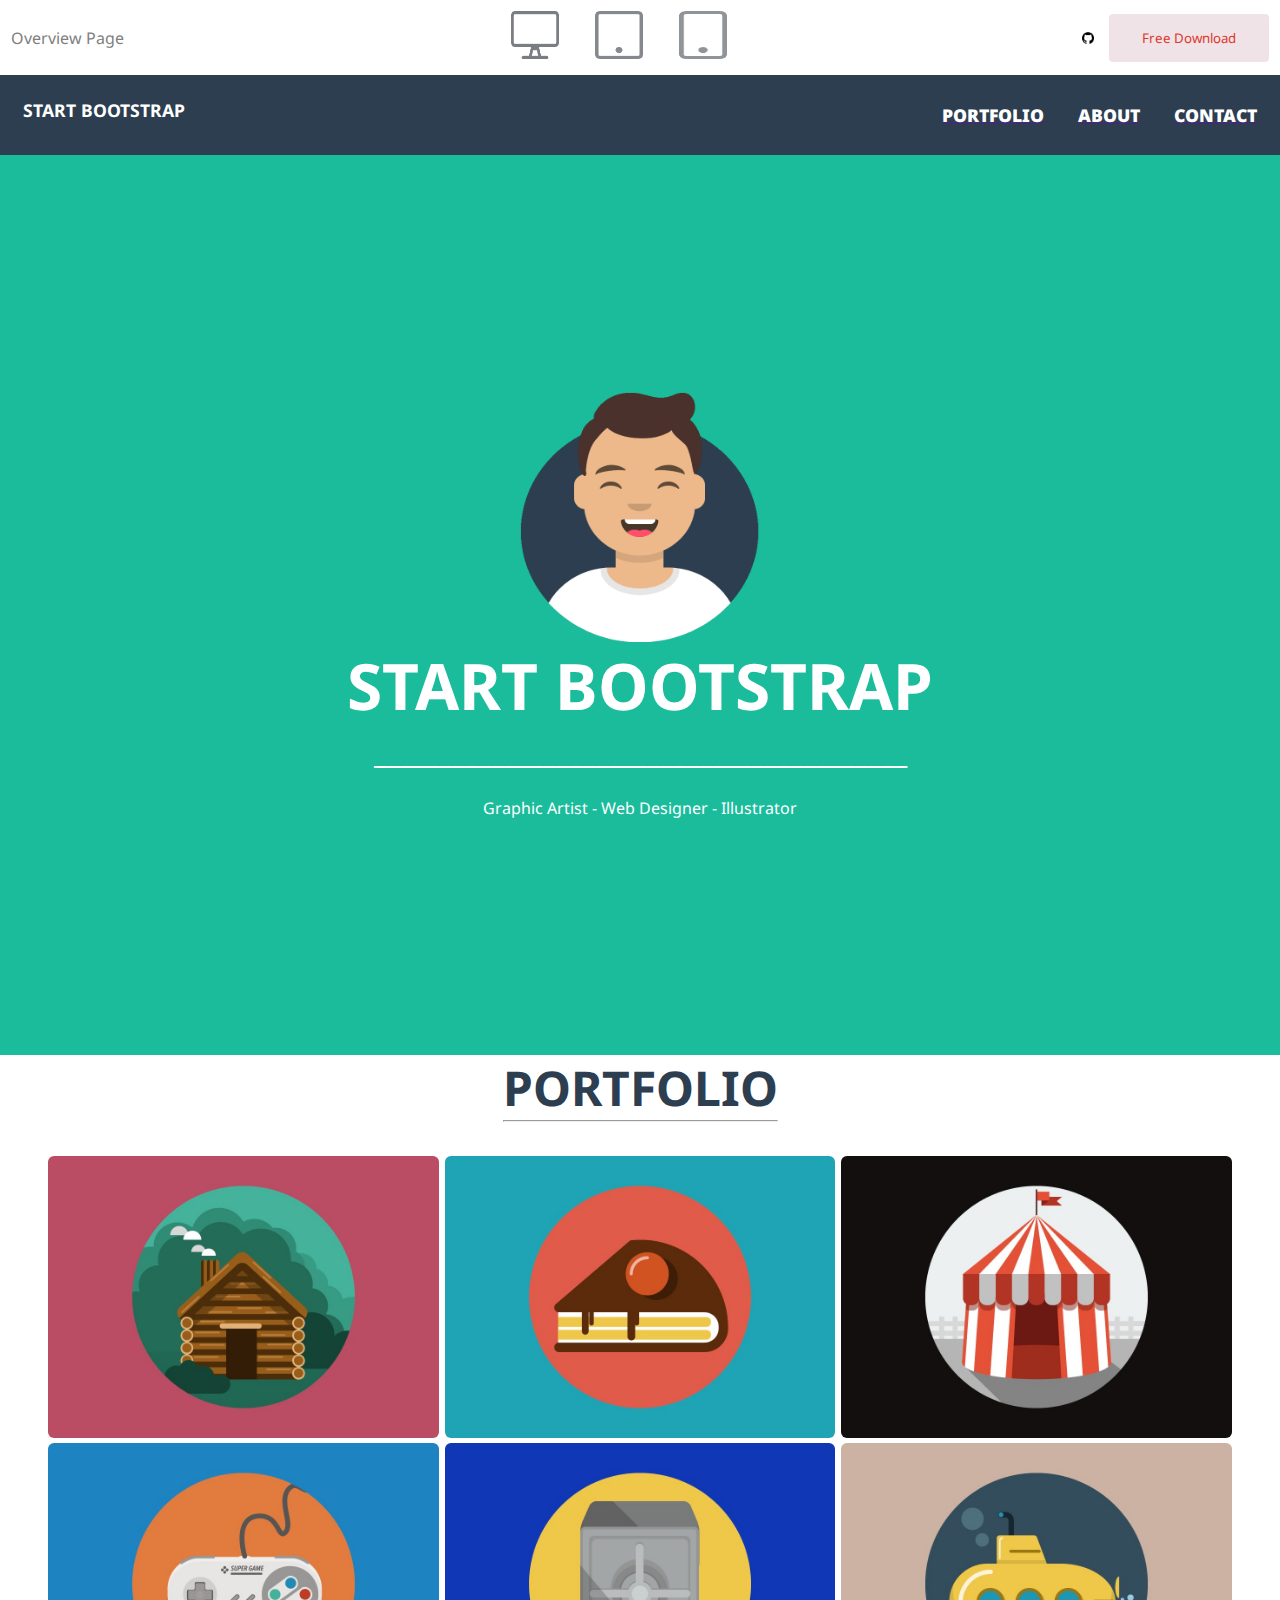
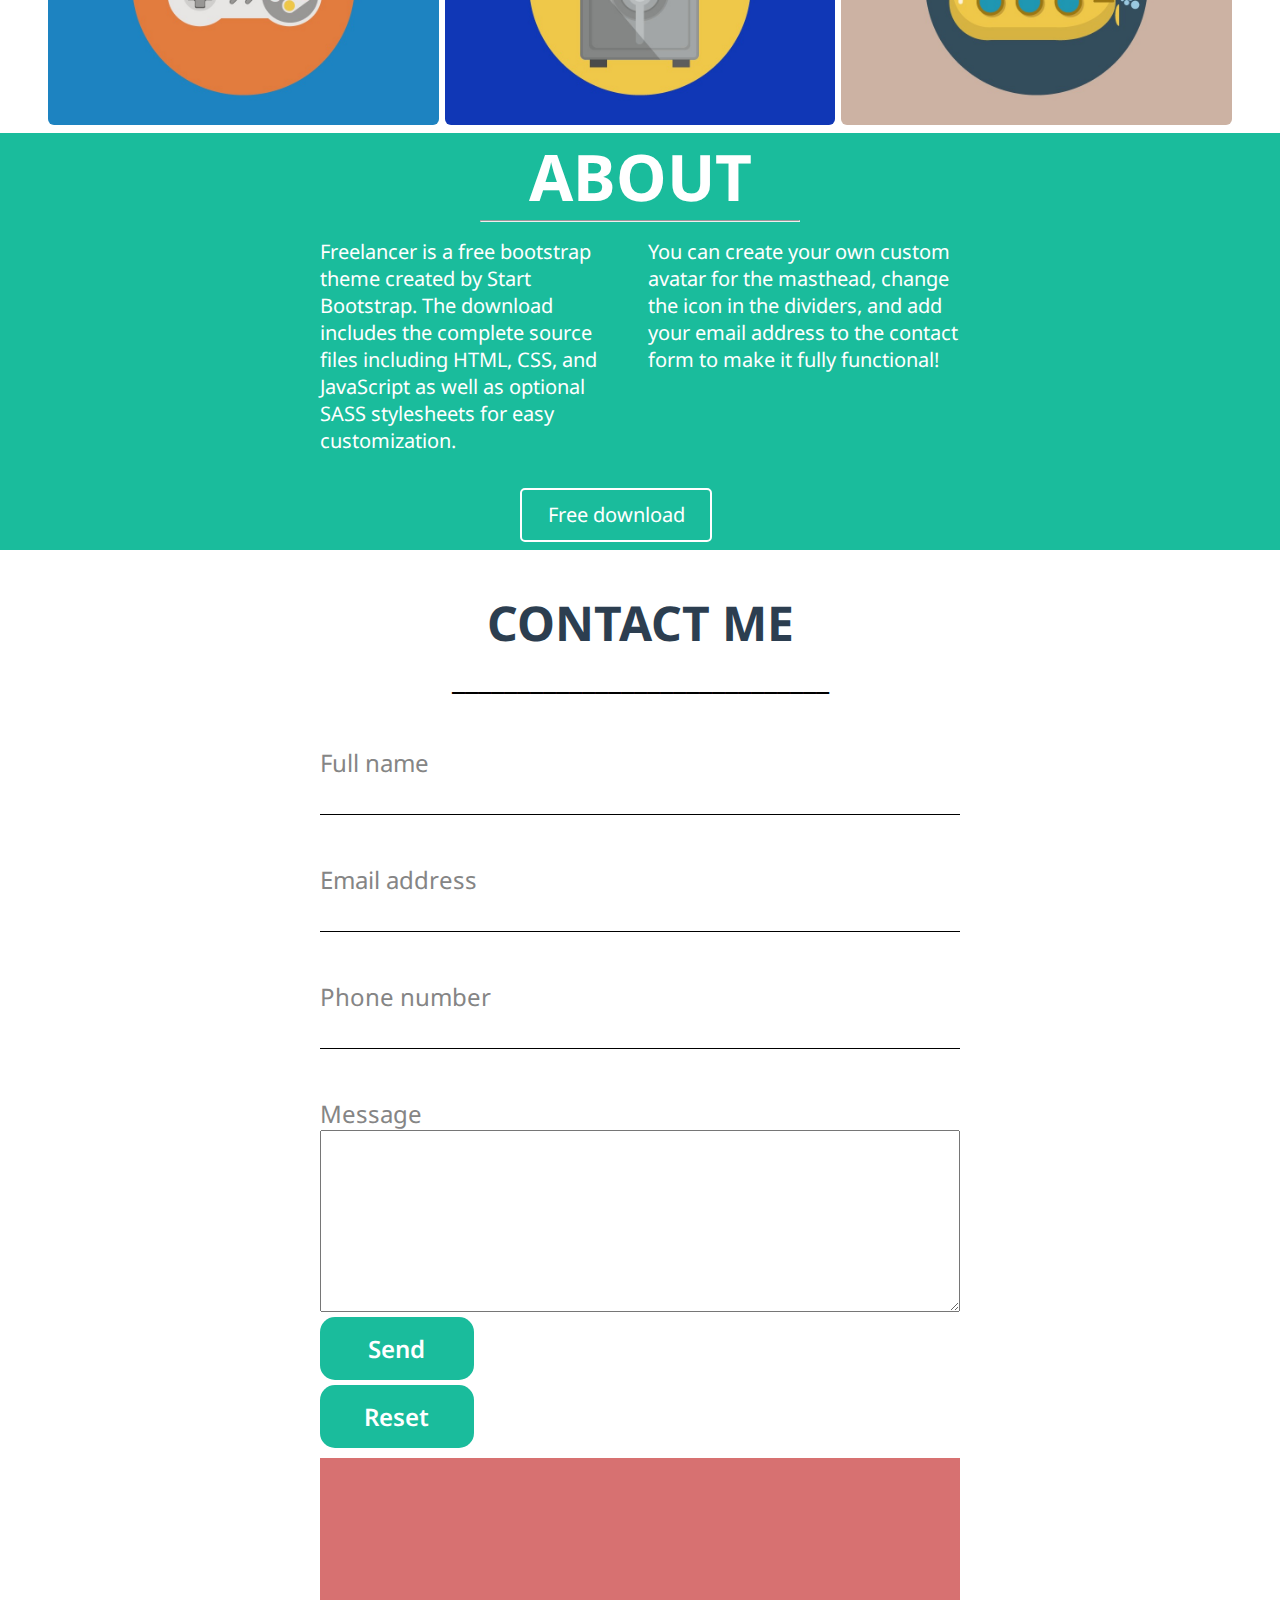
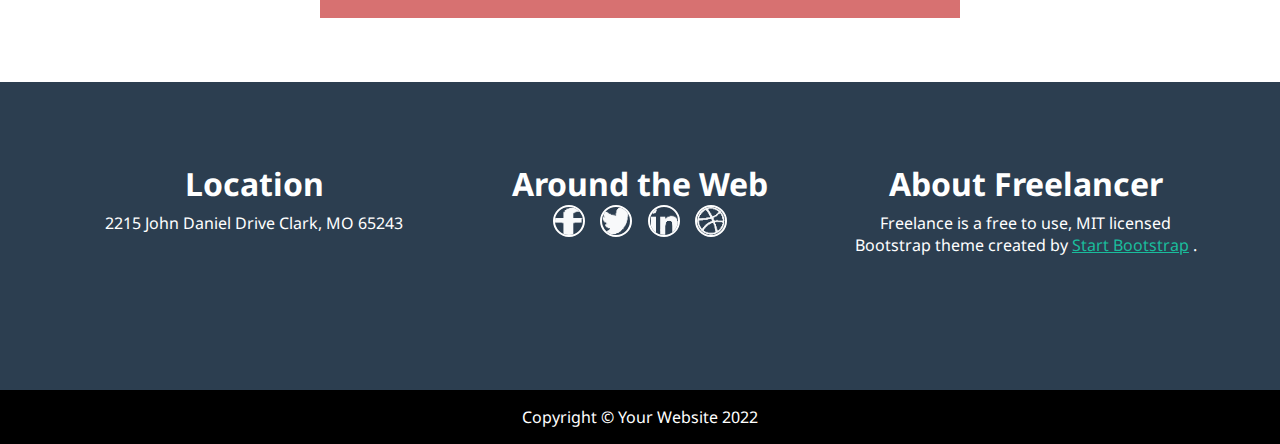
==== commit 2367317e: "colored link in footer" ====
--- a/index.html
+++ b/index.html
@@ -138,7 +138,7 @@
         </div>
 
         <div class="abt-btn">
-            <button>Free download</button>
+            <button class="mobile-btn">Free download</button>
         </div>
     </section>
 
@@ -208,7 +208,7 @@
 
             <div class="footer-card margin-bottom">
                 <h1>About Freelancer</h1>
-                <p>Freelance is a free to use, MIT licensed Bootstrap theme created by Start Bootstrap . </p>
+                <p>Freelance is a free to use, MIT licensed Bootstrap theme created by <a class="link-footer">Start Bootstrap</a> . </p>
 
             </div>
 
--- a/style.css
+++ b/style.css
@@ -424,7 +424,10 @@
     margin-top: 10px;
 }
 
-
+.link-footer{
+    text-decoration: underline;
+    color: #1ABC9C;
+}
 /* Media queries */
 
 /* For mobile devices */
@@ -513,6 +516,11 @@
         width: 100%;
         display: flex;
         flex-direction: column;
+        margin:0;
+        padding:0;
+    }
+    .abt-content button{
+        width:100px;
     }
 
     .abt-ctn-left {
@@ -545,8 +553,12 @@
     width:100%;
 }
 
-
-
-
-
-}
+.mobile-btn{
+    width:100vw;
+}
+
+
+
+
+
+}
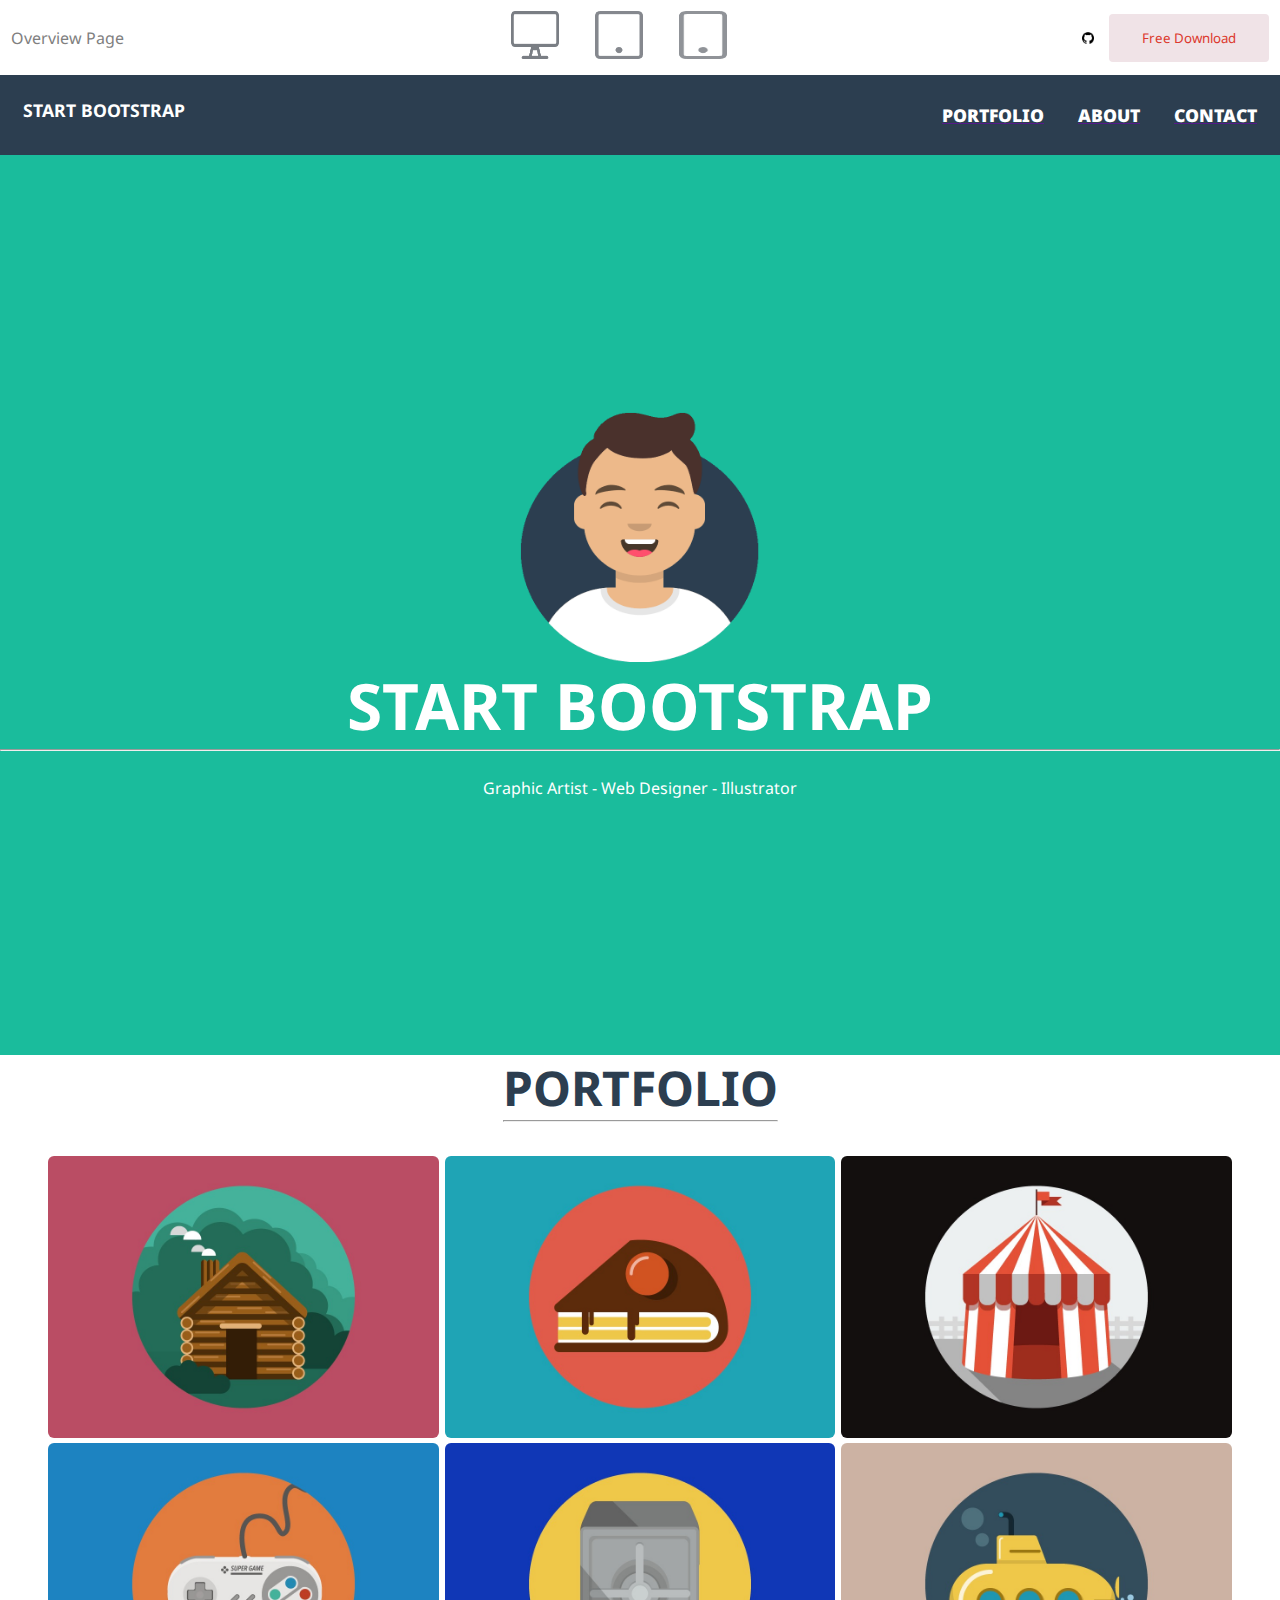
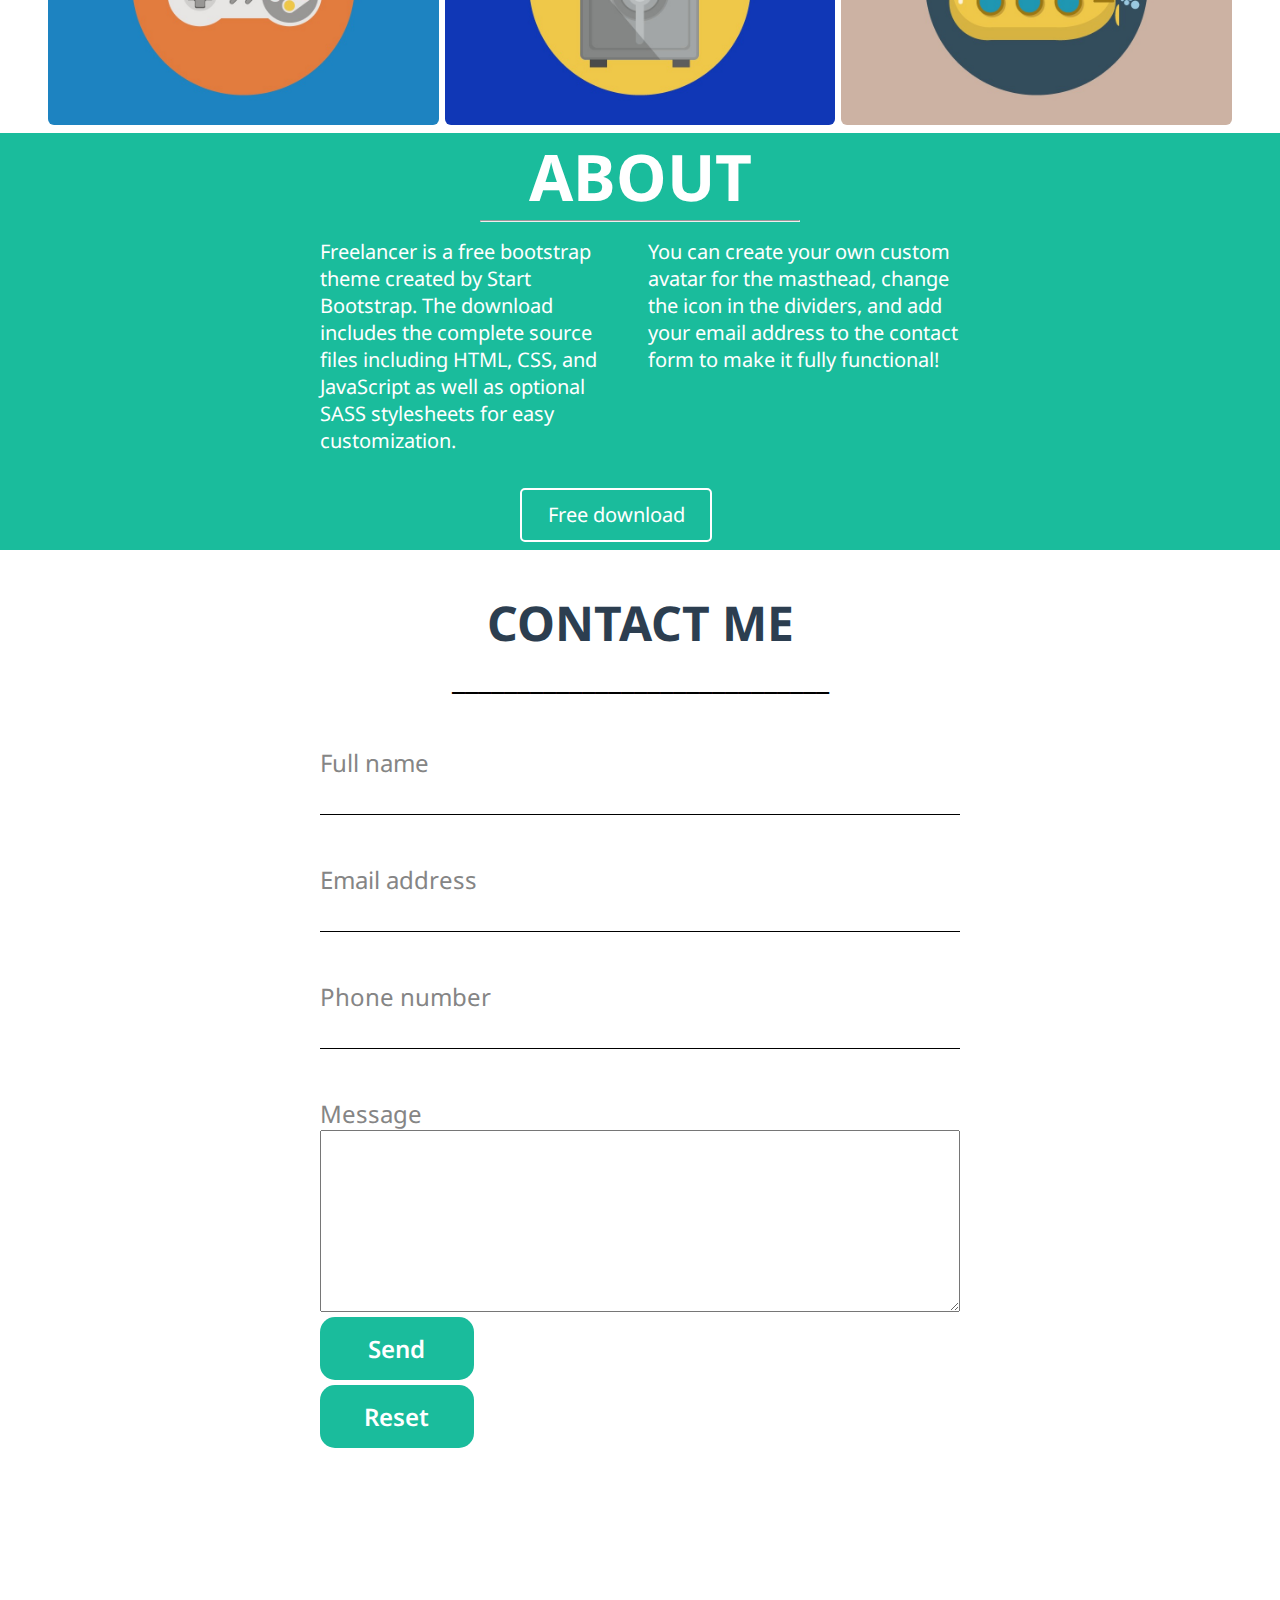
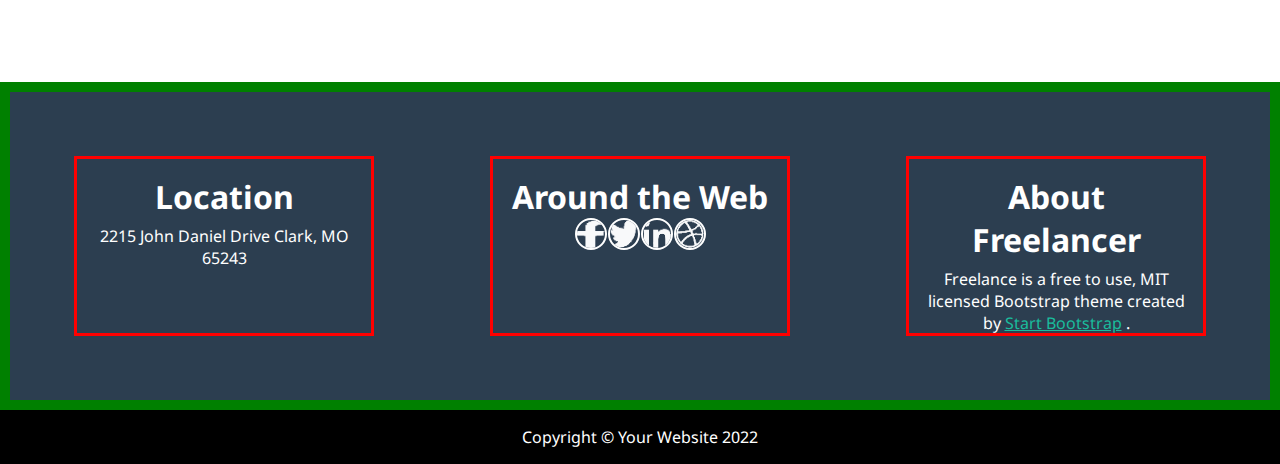
==== commit 0e012b32: "added connection php file and a file to POST data on the db" ====
--- a/index.html
+++ b/index.html
@@ -52,8 +52,9 @@
                 <img class="mobile-img" src="./images/img2.png">
                 <h1 class="hero-heading ">
                     START BOOTSTRAP
+                    <hr>
                 </h1>
-                <h1>_________________________________________</h1>
+               
                 <p class="hero-text">Graphic Artist - Web Designer - Illustrator</p>
             </div>
         </section>
@@ -164,14 +165,15 @@
             <label>Message</label>
             <textarea id="msg" rows="10" cols="60" wrap="virtual"></textarea>
             <button type="button" class="form-btn-send" id="send-btn" onclick="main()">Send</button>
-            <button type="button" class="form-btn-send" id="reset-btn" onclick="reset()">Reset</button>
-
+            <button type="button" class="form-btn-send" id="reset-btn" onclick="reset();resetDiv()">Reset</button>
         </form>
-        <!-- <div class="alert"> -->
-        <div id="alert-error" class="alert">
-
-        </div>
-        <!-- </div> -->
+
+
+
+        <!-- <div class="alert">  -->
+        <div id="alert-error" class="alert"></div>
+        
+        <!-- <button type="button" class="form-btn-send" id="reset-btn" onclick="resetDiv()">Reset</button> -->
 
 
     </section>
--- a/style.css
+++ b/style.css
@@ -3,6 +3,7 @@
     padding: 0;
     box-sizing: border-box;
     font-family: 'Noto Sans', sans-serif;
+    /* border: 1px solid red; */
 }
 
 
@@ -155,6 +156,7 @@
     font-size: 4rem;
 }
 
+
 .hero-text {
     margin-top: 2%;
 }
@@ -360,14 +362,14 @@
 /* footer */
 
 .footer-card {
-
-    width: 33%;
+    border: 3px solid red;
+    width: 300px;
     height: 20vh;
     padding: 1rem;
 }
 
 .top-footer {
-
+    border: 10px solid green;
     width: 100%;
     height: auto;
     margin-top: 5%;
@@ -418,17 +420,28 @@
 .alert {
     border: none;
     padding: 5rem;
-    background-color: rgb(215, 113, 113);
+    /* background-color: rgb(113, 215, 154); */
+    background-color:white;
     width: 50%;
     margin: 0 auto;
     margin-top: 10px;
 }
 
-.link-footer{
+.link-footer {
     text-decoration: underline;
     color: #1ABC9C;
 }
+
 /* Media queries */
+
+
+
+
+
+
+
+
+
 
 /* For mobile devices */
 @media only screen and (min-width: 250px) and (max-width: 480px) {
@@ -444,8 +457,8 @@
 
     .top-nav {
         width: 100%;
-
-    }
+    }
+
 
     .nav-button {
         font-size: 8px;
@@ -467,8 +480,8 @@
         width: 100%;
         font-size: 2rem;
         text-align: center;
-margin: 0 auto;
-/* margin-right:0.5rem ; */
+        margin: 0 auto;
+        /* margin-right:0.5rem ; */
         /* margin-right: 30vw; */
     }
 
@@ -512,15 +525,17 @@
     .icons-nav2 {
         display: none;
     }
+
     .abt-content {
         width: 100%;
         display: flex;
         flex-direction: column;
-        margin:0;
-        padding:0;
-    }
-    .abt-content button{
-        width:100px;
+        margin: 0;
+        padding: 0;
+    }
+
+    .abt-content button {
+        width: 100px;
     }
 
     .abt-ctn-left {
@@ -549,16 +564,16 @@
     .form-btn-send {
         width: 100%
     }
-.footer-icons-container{
-    width:100%;
-}
-
-.mobile-btn{
-    width:100vw;
-}
-
-
-
-
-
-}
+
+    .footer-icons-container {
+        width: 100%;
+    }
+
+    .mobile-btn {
+        width: 100vw;
+    }
+
+
+
+
+}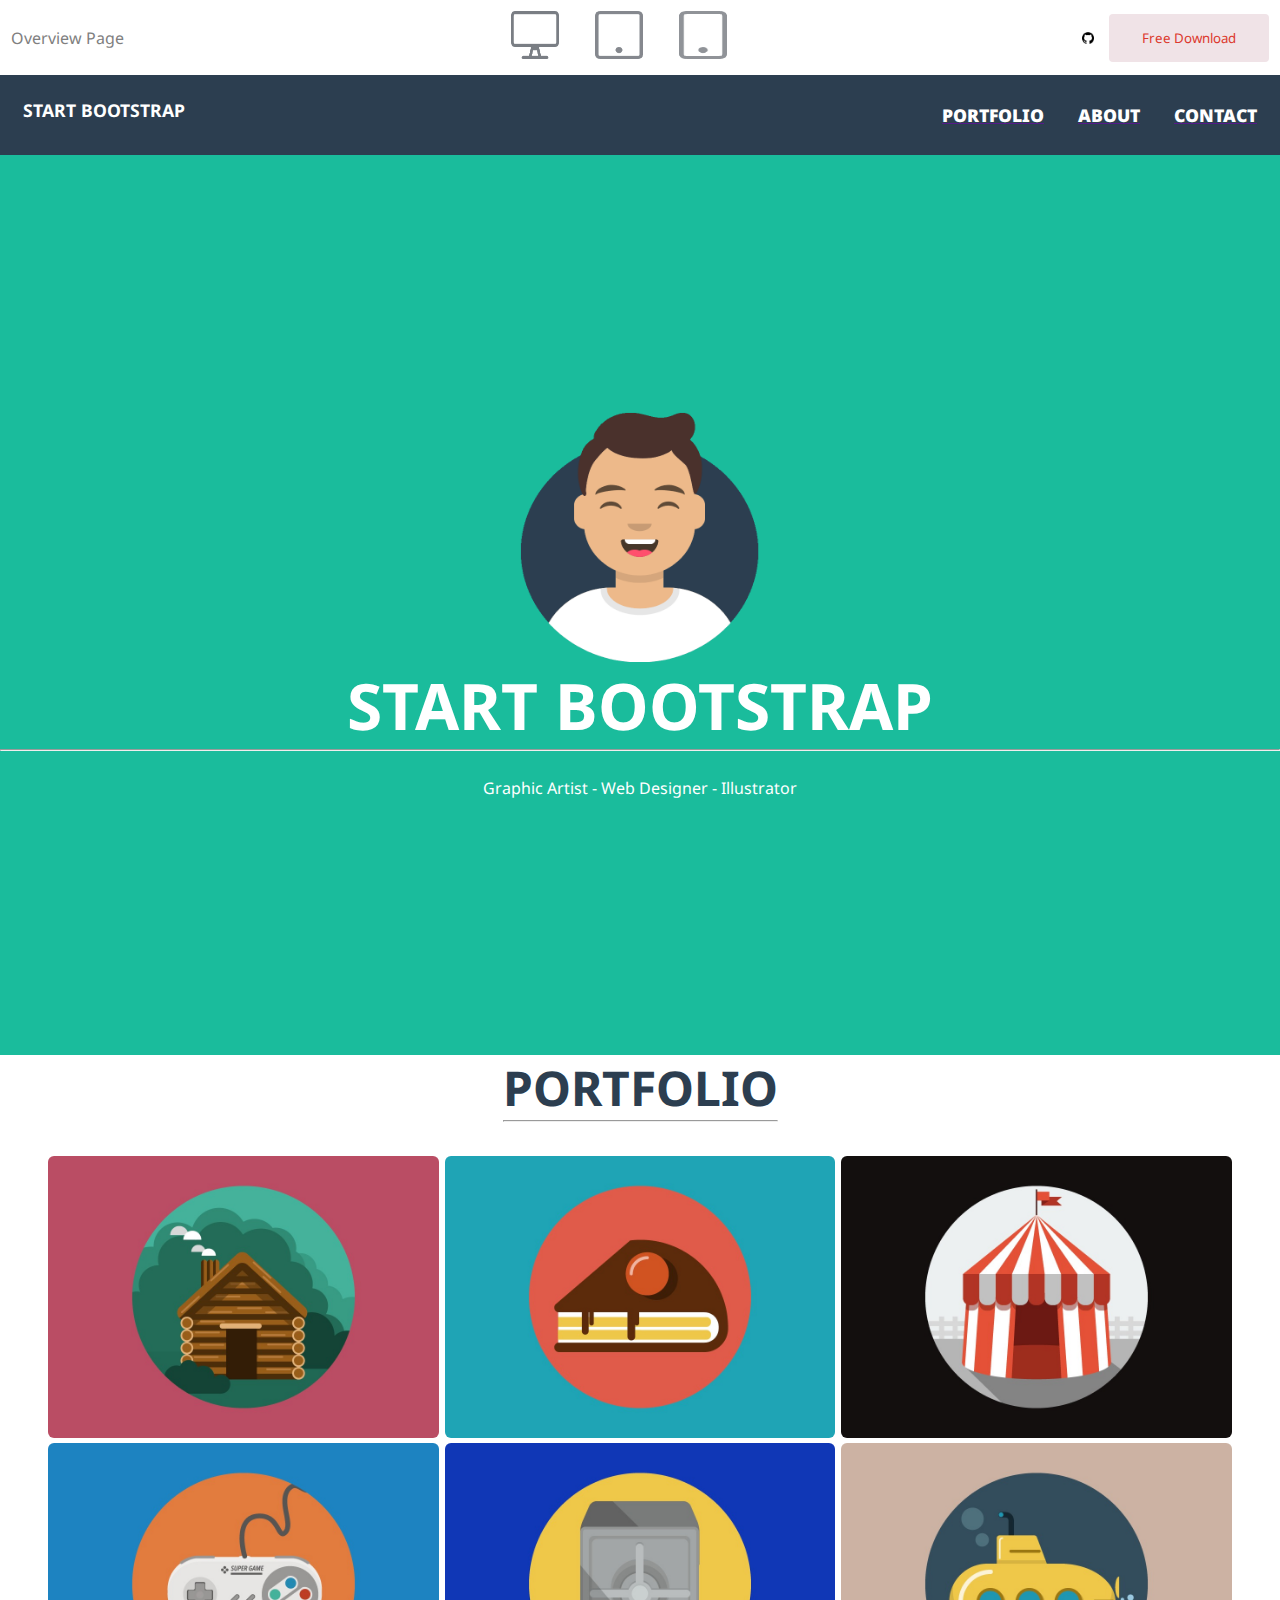
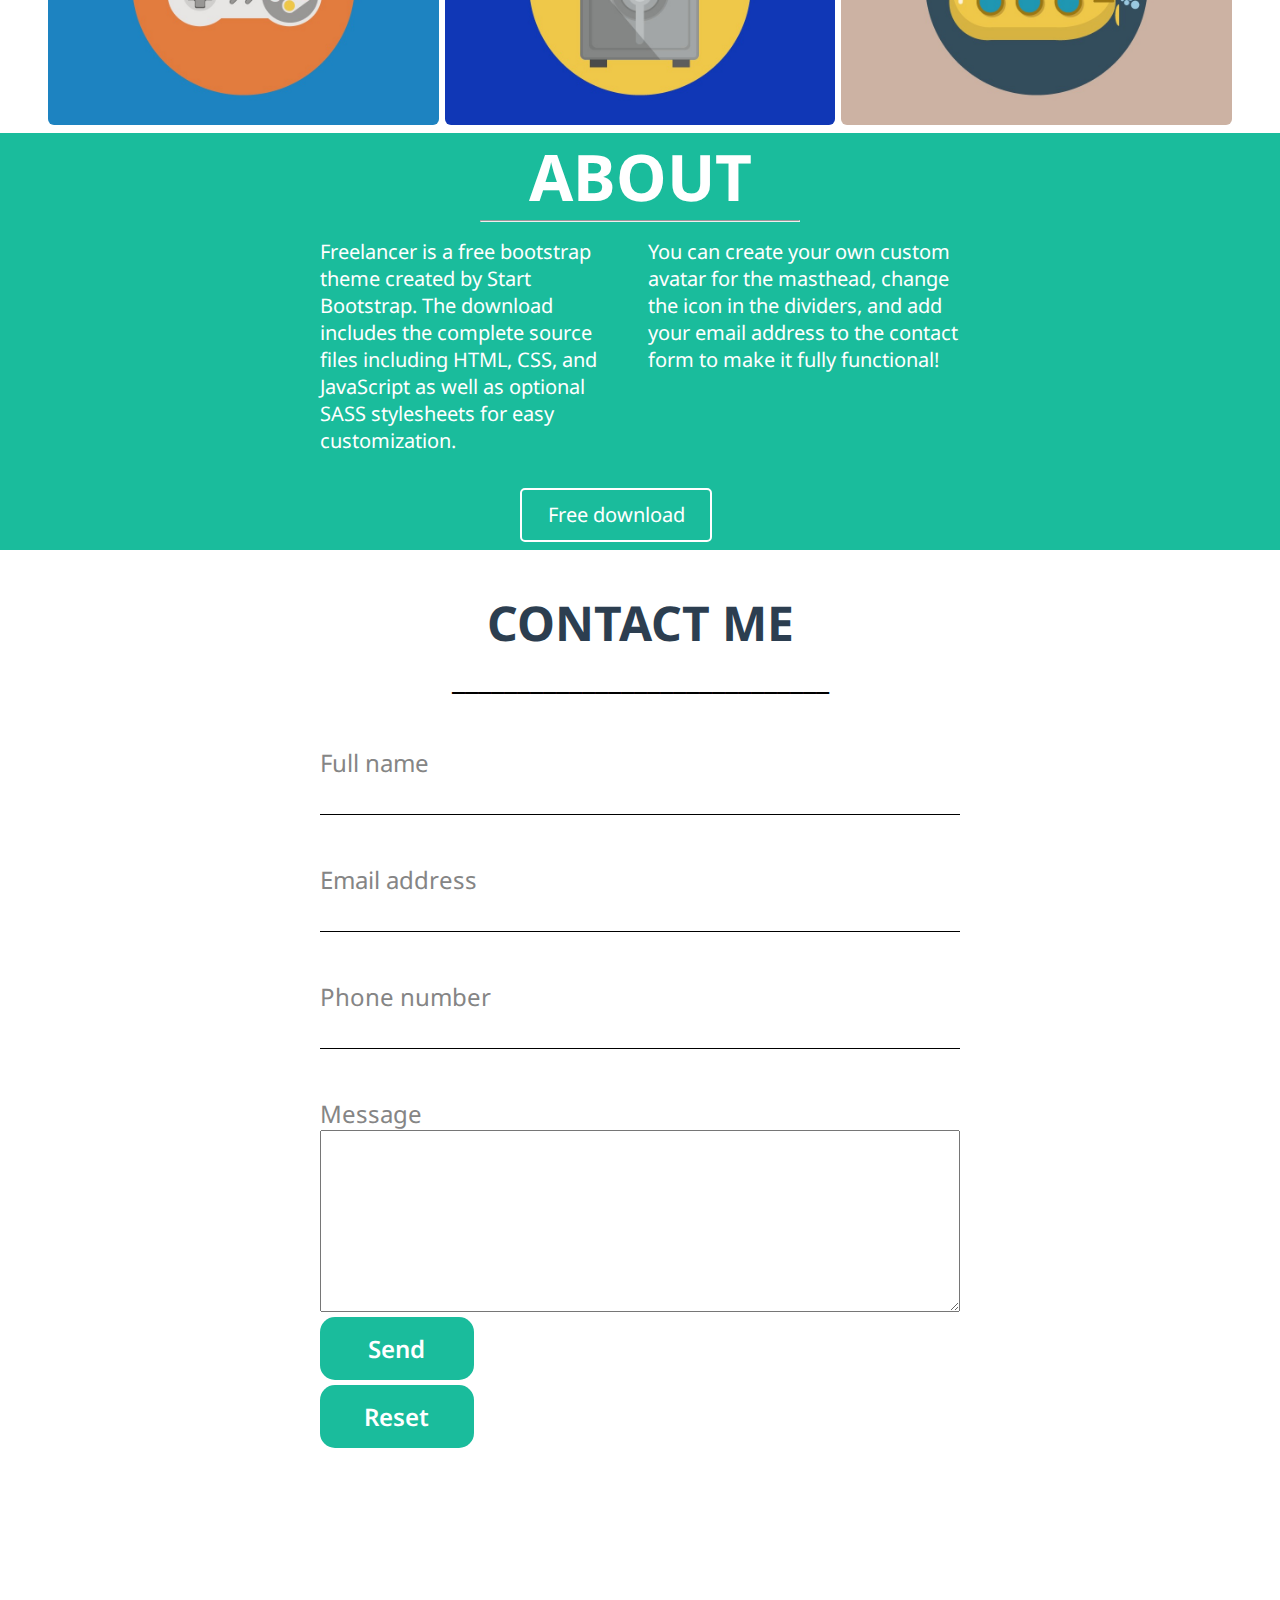
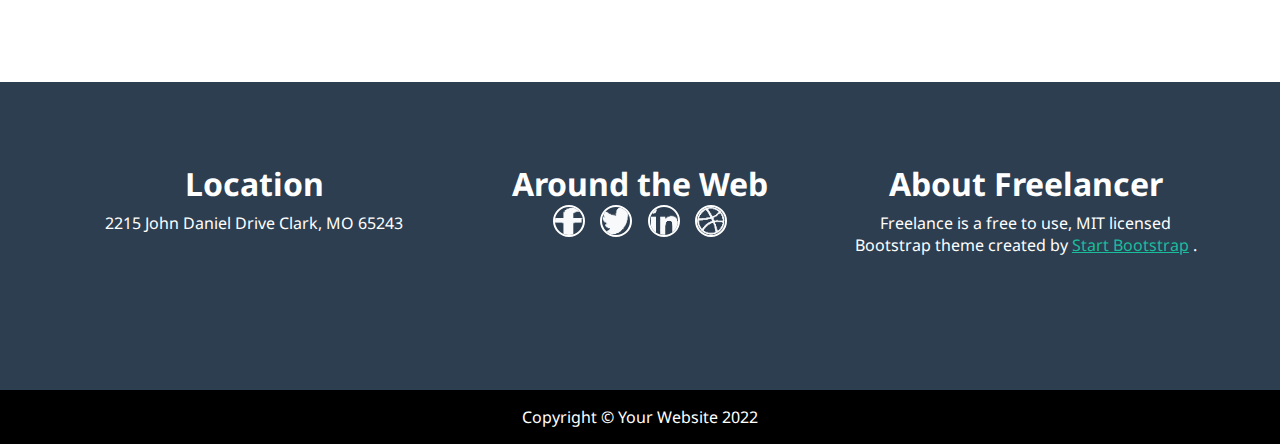
==== commit 2e9464ea: "fetched already made php api (postdata) from js through the contact me section of the website" ====
--- a/index.html
+++ b/index.html
@@ -155,16 +155,16 @@
         </div>
 
 
-        <form class="ctc-me-form">
+        <form class="ctc-me-form" id="form-id">
             <label>Full name</label>
-            <input id="full_name">
+            <input id="full_name" name="full_name">
             <label>Email address</label>
-            <input id="email_address">
+            <input id="email_address" name="email_address">
             <label>Phone number</label>
-            <input id="phone_nb">
+            <input id="phone_nb" name="phone_nb">
             <label>Message</label>
-            <textarea id="msg" rows="10" cols="60" wrap="virtual"></textarea>
-            <button type="button" class="form-btn-send" id="send-btn" onclick="main()">Send</button>
+            <textarea name="msg" id="msg" rows="10" cols="60" wrap="virtual"></textarea>
+            <button type="submit" class="form-btn-send" id="send-btn" onclick="main()">Send</button>
             <button type="button" class="form-btn-send" id="reset-btn" onclick="reset();resetDiv()">Reset</button>
         </form>
 
--- a/style.css
+++ b/style.css
@@ -362,14 +362,14 @@
 /* footer */
 
 .footer-card {
-    border: 3px solid red;
-    width: 300px;
+
+    width: 33%;
     height: 20vh;
     padding: 1rem;
 }
 
 .top-footer {
-    border: 10px solid green;
+
     width: 100%;
     height: auto;
     margin-top: 5%;
